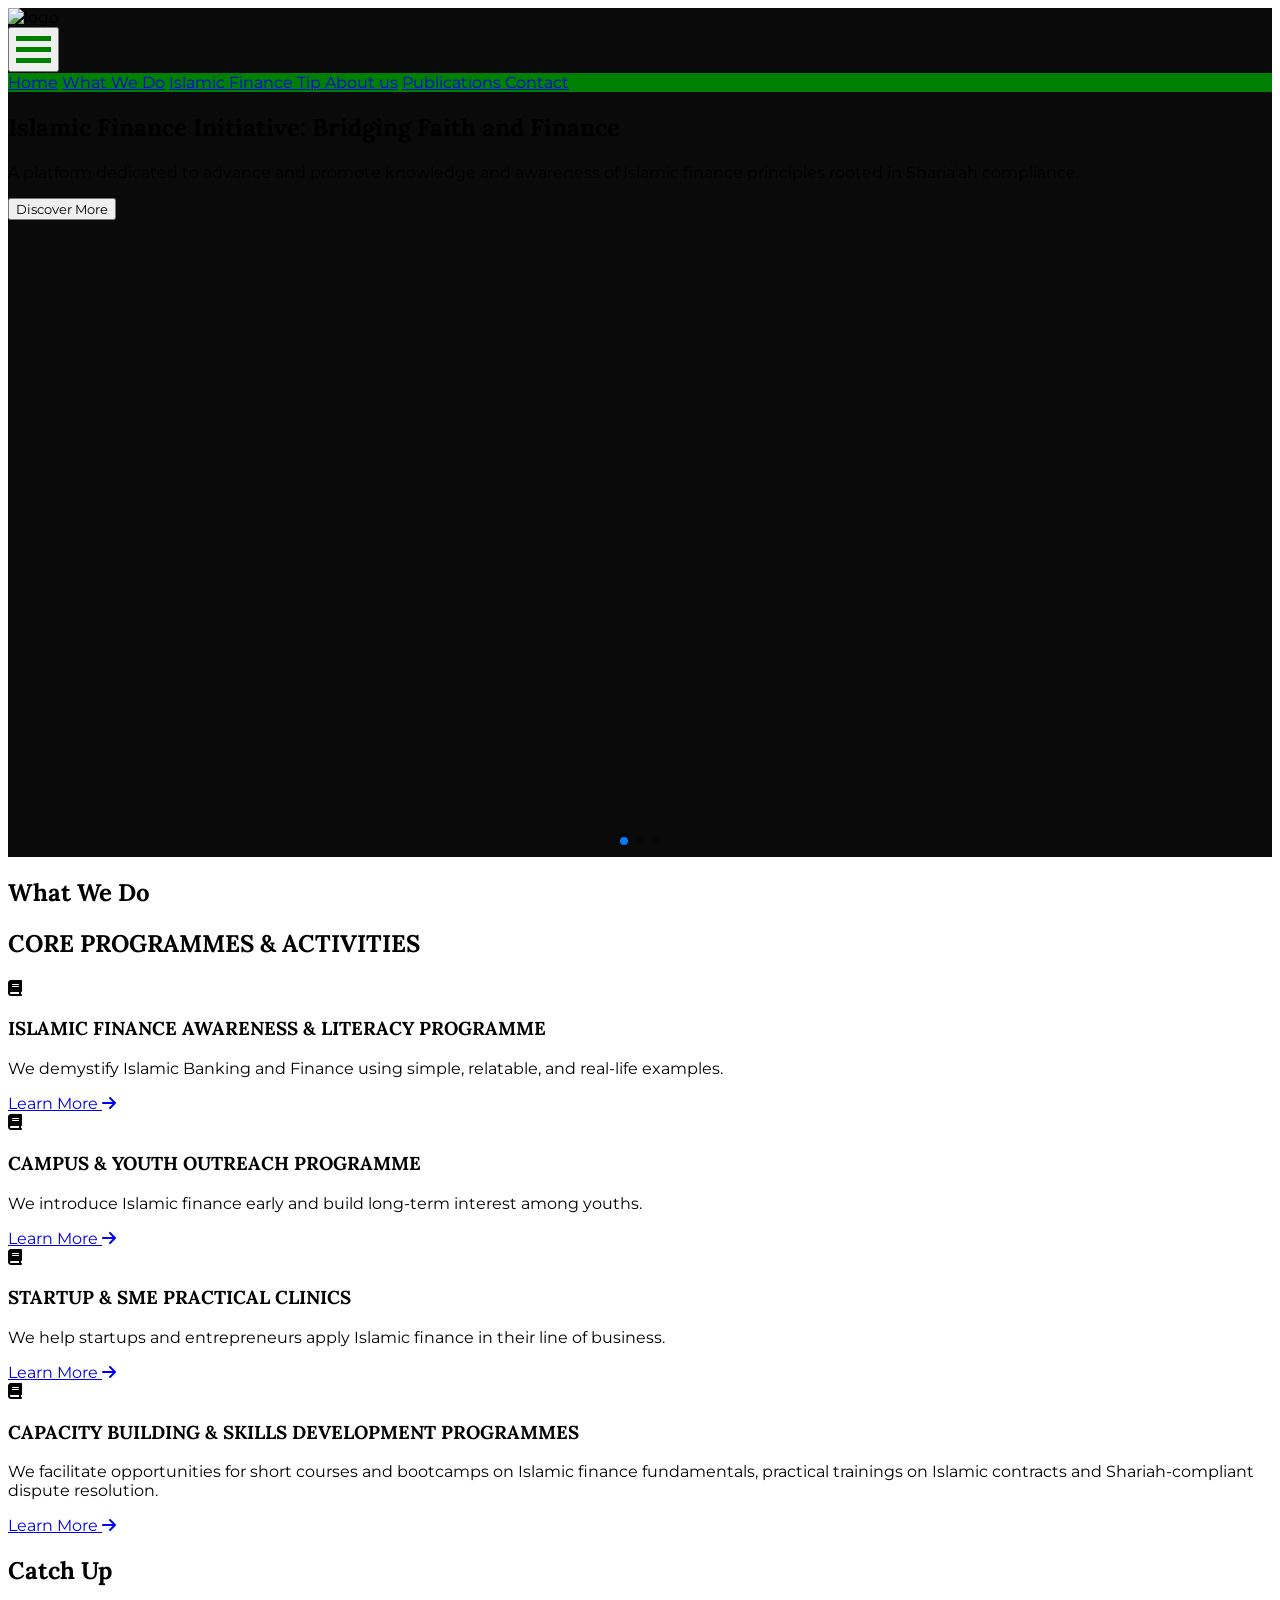
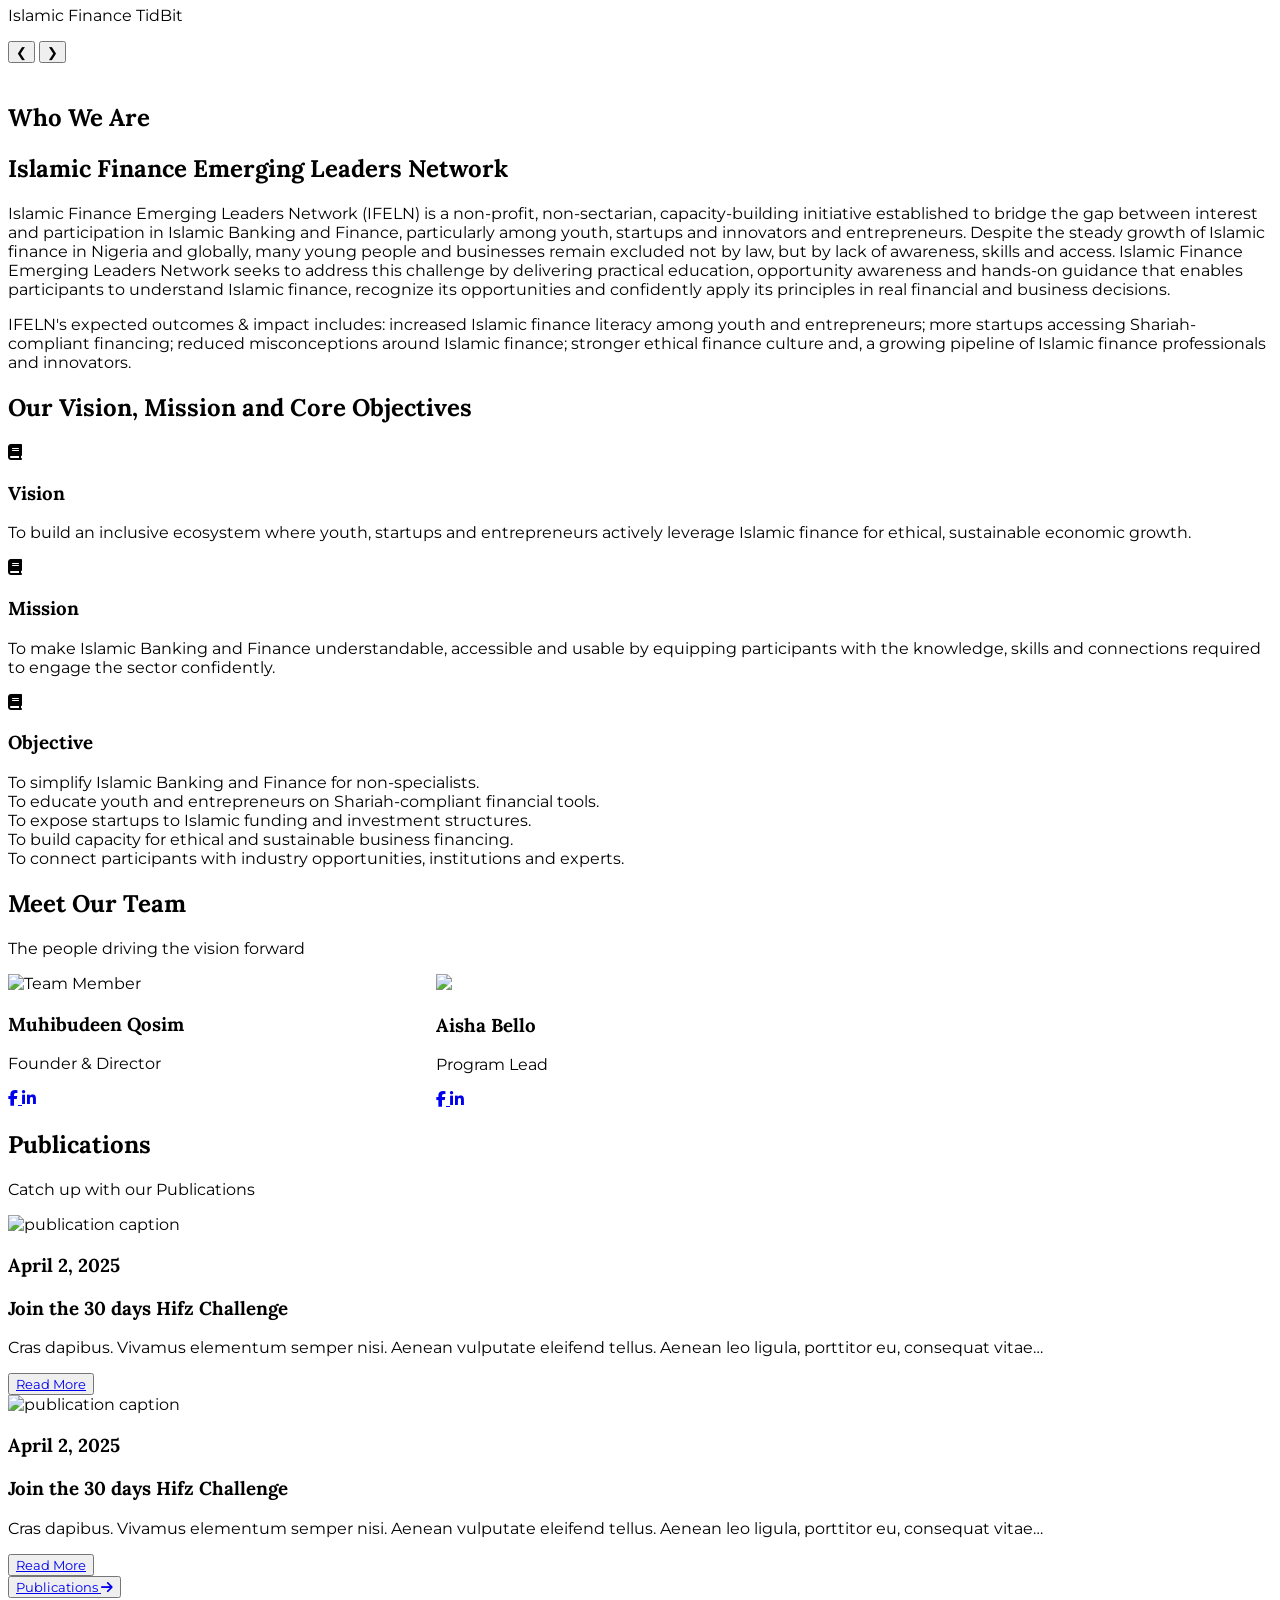
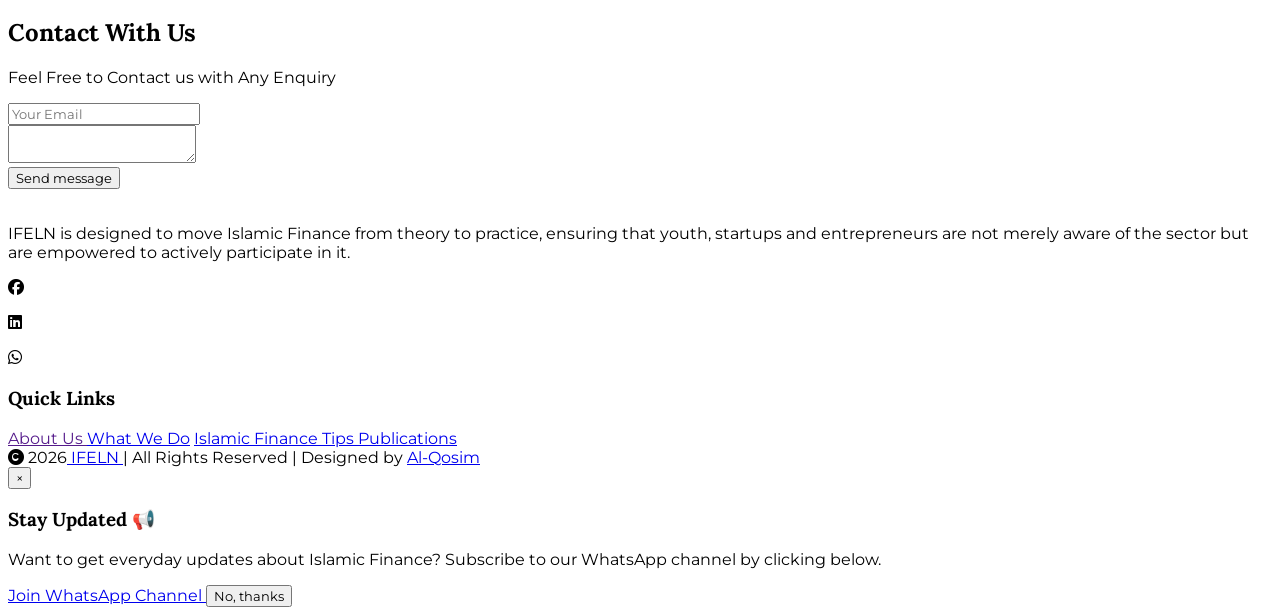
==== index.html @ ea78f273 "update index.html" ====
<!DOCTYPE html>
<html lang="en">

<head>
  <meta charset="UTF-8">
  <meta name="viewport" content="width=device-width, initial-scale=1.0">
  <meta http-equiv="X-UA-Compatible" content="IE=edge">
  <meta name="description" content="A platform dedicated to advance and promote knowledge and awareness of Islamic finance principles rooted in Sharia'ah compliance. ">
  <meta name="keywords" content="Al-Hudaa Academy; islmlamic eittquettes; Islamic guidance; qur-an, memorization, revision ">
  <meta name="author" content="Qosim Muhibudeen">
  <!-- tailwind-->
  <link href="https://cdnjs.cloudflare.com/ajax/libs/flowbite/1.7.0/flowbite.min.css" rel="stylesheet" />
  <link href="https://cdn.jsdelivr.net/npm/tailwindcss@2.1.2/dist/tailwind.min.css" rel="stylesheet">
  <!-- java script swiper-->
  <link rel="stylesheet" href="https://cdn.jsdelivr.net/npm/swiper@11/swiper-bundle.min.css" />
  <script src="https://cdn.jsdelivr.net/npm/swiper@11/swiper-bundle.min.js"> </script>
  <!-- fontawesome-->
  <link rel="stylesheet" href="https://cdnjs.cloudflare.com/ajax/libs/font-awesome/6.1.1/css/all.min.css" integrity="sha512-KfkfwYDsLkIlwQp6LFnl8zNdLGxu9YAA1QvwINks4PhcElQSvqcyVLLD9aMhXd13uQjoXtEKNosOWaZqXgel0g==" crossorigin="anonymous" referrerpolicy="no-referrer" />
  <link rel="stylesheet" href="https://cdnjs.cloudflare.com/ajax/libs/font-awesome/6.1.1/css/fontawesome.min.css" integrity="sha512-xX2rYBFJSj86W54Fyv1de80DWBq7zYLn2z0I9bIhQG+rxIF6XVJUpdGnsNHWRa6AvP89vtFupEPDP8eZAtu9qA==" crossorigin="anonymous" referrerpolicy="no-referrer" />
  <!-- otg -->
  <meta property="og:image" content="https://muhibqosim.github.io/IFELN/img/logo.png">
  <meta property="og:url" content="https://muhibqosim.github.io/al-hudaa-academy/index.html">
  <!--css link -->
  <link rel="stylesheet" href="css/main.css">
  
  <!--<script src="https://cdn.tailwindcss.com"></sscript-->
  <!--js links-->
  <link rel="stylesheet" href="https://cdnjs.cloudflare.com/ajax/libs/animate.css/4.1.1/animate.min.css" />
  <link href="https://unpkg.com/aos@2.3.1/dist/aos.css" rel="stylesheet">
  <script src="https://unpkg.com/aos@2.3.1/dist/aos.js"></script>
  <script src="https://unpkg.com/typed.js@2.0.16/dist/typed.umd.js"></script>
  
  
  <!--Web fonts-->
  <link href="https://fonts.googleapis.com/css2?family=Montserrat:ital,wght@0,100..900;1,100..900&display=swap" rel="stylesheet">
  <link href="https://fonts.googleapis.com/css2?family=Lora:ital,wght@0,400..700;1,400..700&family=Montserrat:ital,wght@0,100..900;1,100..900&display=swap" rel="stylesheet">
  
  <title>Islamic Finance Emerging Leader Network (IFELN) </title>
  <!--embedded css style starts here-->
  <style>
    /* Background image for homepage: mobile and desktop*/
    @media (max-width:699px) {
      .bg-img {
        background-image: url('https://i.ibb.co/jPvX2nrQ/evnt-img1.jpg');
        height: 65vh;
        background-position: center;
        background-size: cover;
        background-repeat: no-repeat;
        color: white;
        text-align: center;
      }
    }
    
    @media (min-width:700px) {
      .bg-img {
        background-image: url('https://i.ibb.co/jPvX2nrQ/evnt-img1.jpg');
        height: 70vh;
        center/cover no-repeat;
        color: white;
        text-align: center;
      }
    }
  </style>
</head>

<!-- body starts here-->

<body>
  <main class=" ">
    <header class="header ">
      <!-- image background and program  starts here-->
      <section class=" w-full t-header-bg-color header-bg ">
        
        <!-- Navigation menu -->
        <nav class="navbar mt-10 py-9 mx-5 px-2.5 md:px-9 md:py-16 absolute top-24 bottom-24 left-5 right-5 " style=" ">
          <div class="flex justify-between px-2 py-2.5 md:py-6 b-header-bg-colo bg-white my-auto">
            <div class="flex ">
              <div class=" ">
                <img class="max-h-16 max-w-24 md:h-28 " src="https://i.ibb.co/2YfTXvNt/Ethica-20260406-220446-0000-removebg-preview.png" alt="logo" style=" ">
              </div>
              <!--<h1 class="uppercase leading-5 font-bold my-auto " style="font-family: "> <span class="text-base text-black tracking-tighter md:text-6xl md:tracking-widest"> Al-Hudaa Academy </span> </h1> <!--<br> <span class="text-lg md:text-5xl tracking-wide md:tracking-wi"> Bayero University, Kano </span> -->
            </div>
            <!-- desktop menu bar-->
            
            <div class=" ml-5 md:py-14 md:pr-4 bg-white px-3 pt-2 pb-1">
              <button type="button" class="cursor-pointer text-gray-500 hover:text-white focus:outline-none focus:text-white md:text-6xl" aria-label="toggle menu" onclick="toggleMenu()">
                <div class="container " onclick="myFunction(this)">
                  <div class="bar1"></div>
                  <div class="bar2"></div>
                  <div class="bar3"></div>
                </div>
              </button>
            </div>
          </div>
          </div>
          <!-- mobile menu bar -->
          <div class="hidden text-white b-header-bg-color md:text-4xl md:px-5" id="mobile-menu">
            <a href="index.html" class="block py-2 md:py-5 px-4  font-semibold hover:text-white hover:bg-gray-900">Home</a>
            <a href="#services" class="block md:py-5  py-2 px-4  font-semibold hover:text-white hover:bg-gray-900"> What We Do</a>
            <a href="#tips" class="block md:py-5 py-2 px-4 font-semibold hover:text-white hover:bg-gray-900"> Islamic Finance Tip </a>
            <a href="#about" class="block md:py-5 py-2 px-4 font-semibold hover:text-white hover:bg-gray-900"> About us</a>
            <a href="news.html" class="block md:py-5 py-2 px-4 font-semibold hover:text-white hover:bg-gray-900">Publications </a>
            <a href="#message-us" class="block py-2 md:py-5 px-4 font-semibold hover:text-white hover:bg-gray-900">Contact</a>
          </div>
          </div>
        </nav>
        
        <div class="swiper mySwiper  ">
          <div class="swiper-wrapper header-bg  opacity-70">
            
            <!-- Slide 1 -->
            <div class="swiper-slide bg-cover bg-center flex items-center justify-center text-white pt-40 " style="background-image: url('https://i.ibb.co/1Gb6f0M1/people-reading-holy-quran-453790-2979.jpg'); height: 85vh; ">
              <div class=" text-center text-white  py-4">
                <div>
                  <h1 class="  font-extrabold text-xl md:text-4xl"> Islamic Finance Initiative: Bridging Faith and Finance</h1>
                  <p class="mt-4 md:mt-12 font-semibold text-base md:text-3xl"> A platform dedicated to advance and promote knowledge and awareness of Islamic finance principles rooted in Sharia'ah compliance. </p>
                </div>
              </div>
              
              <div class="flex justify-center mt-8 ">
                <button type=" " class="inline-block animate-float-in-from-bottom text-white mr-5 font-bold text-center btn  rounded-3xl uppercase md:text-5xl md:px-14 md:py-9 px-5 py-2 text-lg font-extrabold bg-green-600  shadow-lg tracking-wider rounded text-white text-sm hover:bg-green-900 "> Discover More </button>
              </div>
              
            </div>
            
            
            <!-- Slide 2 -->
            <div class="swiper-slide bg-cover bg-center flex items-center justify-center text-white pt-40" style="background-image: url('https://i.ibb.co/zWCzVR8q/3d-render-illustration-mosque-design-with-space-your-text-eid-mubarak-celebration-460848-11499.jpg'); height: 85vh">
              <div class="bg-black/50 p-8 rounded-xl text-center header-bg opacity-70 py-4">
                <div>
                  <h1 class="text-white  font-extrabold text-xl md:text-4xl"> "Whoever travels a path in search of knowledge, Allah will make easy for him a path to Paradise..."</h1>
                  <p class="text-white mt-4 md:mt-12 font-light text-base md:text-3xl"> — Ṣaḥīḥ Muslim 2699 (Grade: Authentic) </p>
                </div>
              </div>
              
              <div class="flex justify-center mt-8 ">
                <button type=" " class="inline-block animate-float-in-from-bottom text-white mr-5 font-bold text-center btn  rounded-3xl
            uppercase md:text-5xl md:px-14 md:py-9 px-5 py-2 text-lg font-extrabold bg-green-600  shadow-lg tracking-wider rounded text-white text-sm hover:bg-green-900 "> Learn More </button>
              </div>
              
            </div>
            
            <!-- Slide 3 -->
            <div class="swiper-slide bg-cover bg-center flex items-center justify-center text-white pt-40" style="background-image: url('https://i.ibb.co/TMLN0tMM/view-historical-building-against-sky-night-1048944-9727144.jpg'); height: 85vh; ">
              <div class="bg-black/50 p-8 rounded-xl text-center header-bg opacity-70 py-4 md:py-10">
                <h1 class="text-white font-extrabold text-xl md:text-4xl"> "The best among you (Muslims) are those who learn the Qur'an and teach it."</h1>
                <p class="mt-4 text-white md:mt-12 font-light text-base md:text-3xl"> — Ṣahīh al-Bukhāri 5027 </p>
              </div>
              
              <div class="flex justify-center mt-8 ">
                <button type=" " class="inline-block animate-float-in-from-bottom text-white mr-5 font-bold text-center btn  rounded-3xl uppercase md:text-5xl md:px-14 md:py-9 px-5 py-2 text-lg font-extrabold bg-green-600  shadow-lg tracking-wider rounded text-white text-sm hover:bg-green-900 "> Learn More </button>
              </div>
              
            </div>
            
            <!-- Optional Pagination -->
            <div class="swiper-pagination"></div>
          </div>
        </div>
        
      </section>
      
    </header>
    
    
    <!-- what we do-->
    <section class="px-2.5 py-14 bg-gray- md:flex md:justify-center text-center" id="services">
      <div class=" ">
        <h1 class="font-semibold text-gray-900 text-xs md:text-4xl md:mt-10 "> What We Do </h1>
        <h2 class="font-bold text-green-600 text-2xl md:text-3xl mt-3 md:mt-10 tracking-tight"> CORE PROGRAMMES & ACTIVITIES </h2>
        <!--<p class="text-sm md:text-4xl mt-3 md:mt-10 font-light"> Al-Hudaa Academy offers: </p>-->
      </div>
      <!-- grid for our services-->
      <div class="grid grid-cols-1 md:grid-cols-2 px-5 text-sm text-center mt-8">
        <!--Qur-aan Recitation Perfection-->
        <div class="bg-gray-100 py-5 px-8 group hover:text-white hover:bg-white border mb-5" data-aos="fade-up">
          <i class="inline-block text-green-500 fas fa-book mb-5 text-5xl"> </i>
          <h3 class="font-bold text-blue-900 mb-3 text-base md:text-5xl "> ISLAMIC FINANCE AWARENESS & LITERACY PROGRAMME </h3>
          <p class="mb-3 text-black"> We demystify Islamic Banking and Finance using simple, relatable, and real-life examples.</p>
          <a href="https://wa.me/2348029675288?text=As-salaamu alaykum warohmatullaahi wabarakaatuh!" class="text-green-500 hover:text-red-500 inline-block"> Learn More <i class="fas fa-arrow-right"></i> </a>
        </div>
        
        <!--Qur-aan Recitation Perfection-->
        <div class="bg-gray-100 py-5 px-8 group hover:text-white hover:bg-white border mb-5" data-aos="fade-up">
          <i class="inline-block text-green-500 fas fa-book mb-5 text-5xl"> </i>
          <h3 class="font-bold text-blue-900 mb-3 text-base md:text-5xl"> CAMPUS & YOUTH OUTREACH PROGRAMME </h3>
          <p class="mb-3 text-black"> We introduce Islamic finance early and build long-term interest among youths.</p>
          <a href="https://wa.me/2348029675288?text=As-salaamu alaykum warohmatullaahi wabarakaatuh!" class="text-green-500 hover:text-red-500 inline-block"> Learn More <i class="fas fa-arrow-right"></i> </a>
        </div>
        
        <!--Qur-aan Recitation Perfection-->
        <div class="bg-gray-100 py-5 px-8 group hover:text-white hover:bg-white border mb-5" data-aos="fade-up">
          <i class="inline-block text-green-500 fas fa-book mb-5 text-5xl"> </i>
          <h3 class="font-bold text-blue-900 mb-3 text-base md:text-5xl"> STARTUP & SME PRACTICAL CLINICS </h3>
          <p class="mb-3 text-black"> We help startups and entrepreneurs apply Islamic finance in their line of business.</p>
          <a href="https://wa.me/2348029675288?text=As-salaamu alaykum warohmatullaahi wabarakaatuh!" class="text-green-500 hover:text-red-500 inline-block"> Learn More <i class="fas fa-arrow-right"></i> </a>
          
        </div>
        
        <!--Qur-aan Recitation Perfection-->
        <div class="bg-gray-100 py-5 px-8 group hover:text-white hover:bg-white border mb-5" data-aos="fade-up">
          <i class="inline-block text-green-500 fas fa-book mb-5 text-5xl"> </i>
          <h3 class="font-bold text-blue-900 mb-3 text-base md:text-5xl"> CAPACITY BUILDING & SKILLS DEVELOPMENT PROGRAMMES </h3>
          <p class="mb-3 text-black"> We facilitate opportunities for short courses and bootcamps on Islamic finance fundamentals, practical trainings on Islamic contracts and Shariah-compliant dispute resolution.</p>
          <a href="https://wa.me/2348029675288?text=As-salaamu alaykum warohmatullaahi wabarakaatuh!" class="text-green-500 hover:text-red-500 inline-block"> Learn More <i class="fas fa-arrow-right"></i> </a>
        </div>
        
      </div>
    </section>
    
    
    
    <!-- Islamic finance tidbit -->
    <section class="px-4 py-14 mt-0 md:flex md:justify-center bg-green-100" id="tips">
      <div class="mb-5">
        <h1 class="text-gray-900 font-semibold text-xs md:text-4xl text-center tracking-widest"> Catch Up </h1>
        <p class="font-bold text-green-600 text-2xl md:text-4xl mt-1 md:mt- text-center tracking-tight"> Islamic Finance TidBit</p>
        
      </div>
      
      <!-- Image Slider Container -->
      <div class="relative overflow-hidden rounded-sm mt-10 h-54 md:h-[500px] max-w-5xl mx-auto">
        <div id="gallery-slider" class="flex transition-transform duration-700">
          <!-- Images will be inserted here dynamically -->
        </div>
        
        
        <!-- Navigation Buttons -->
        <div class="md:px-96">
          <button onclick="prevSlide()" class="absolute left-2 top-1/2 transform -translate-y-1/2 bg-black bg-opacity-50 text-white p-2 rounded-full md:mx-96 flex items-center justify-center cursor-pointer group focus:outline-none">❮</button>
          <button onclick="nextSlide()" class="absolute right-2 top-1/2 transform -translate-y-1/2 bg-black bg-opacity-50 text-white p-2 rounded-full md:mx-96 flex items-center justify-center cursor-pointer group focus:outline-none">❯</button>
        </div>
      </div>
      
    </section>
    
    <!-- About us-->
    <section class="px-4 pb-20 py-20 md:flex md:justify-center bg-white " id="about">
      <div class="px-16 md:px-2 flex justify-center">
        <img src="https://i.ibb.co/2YfTXvNt/Ethica-20260406-220446-0000-removebg-preview.png" class=" h-32" alt="" />
      </div>
      <div class=" text-justify ">
        <h1 class="text-gray-900 font-semibold text-xs md:text-4xl mt-8 md:mt-10 text-center"> Who We Are </h1>
        <h2 class="font-bold text-green-600 text-2xl md:text-4xl mt-1 md:mt-5 text-center"> Islamic Finance Emerging Leaders Network</h2>
        
        <p class="text-sm md:text-4xl mt-5 md:mt-10 leading-8 md:leading-9"> Islamic Finance Emerging Leaders Network (IFELN) is a non-profit, non-sectarian, capacity-building initiative established to bridge the gap between interest and participation in Islamic Banking and Finance, particularly among youth, startups and innovators and entrepreneurs. Despite the steady growth of Islamic finance in Nigeria and globally, many young people and businesses remain excluded not by law, but by lack of awareness, skills and access. Islamic Finance Emerging Leaders Network seeks to address this challenge by delivering practical education, opportunity awareness and hands-on guidance that enables participants to understand Islamic finance, recognize its opportunities and confidently apply its principles in real financial and business decisions.</p>
        <p class="text-sm md:text-4xl mt-5 md:mt-10 leading-8 md:leading-9 "> IFELN's expected outcomes & impact includes: increased Islamic finance literacy among youth and entrepreneurs; more startups accessing Shariah-compliant financing; reduced misconceptions around Islamic finance; stronger ethical finance culture and, a growing pipeline of Islamic finance professionals and innovators.</p>
        
        
        
      </div>
      
    </section>
    
    
    <!-- Our Vision, Mission and core objectives-->
    <section class="px-2.5 py-14  text-center bg-gray-100">
      <div class=" ">
        <!--<h1 class="font-semibold text-gray-900 text-xs md:text-4xl md:mt-10 "> Spreading the Teachings of Islam </h1>-->
        <h2 class="font-bold text-green-600 text-2xl md:text-6xl mt-3 md:mt-10 px-2.5"> Our Vision, Mission and Core Objectives</h2>
        
      </div>
      
      <div class="grid grid-cols-1 md:grid-cols-2 mt-5 px-4">
        <!-- knowledge-->
        <div class="border-b border-white mt-8 px-10 py-5 bg-white" data-aos="fade-up">
          <i class="inline-block text-yellow-500 fas fa-book mb-5 text-5xl"> </i>
          <h3 class="font-semibold text-yellow-500 mb-3 text-xl md:text-3xl"> Vision </h3>
          <p class="mb-3 text-sm text-gray-900 leading-8 md:leading-9 "> To build an inclusive ecosystem where youth, startups and entrepreneurs actively leverage Islamic finance for ethical, sustainable economic growth. </p>
        </div>
        
        <!-- knowledge-->
        <div class="border-b border-white mt-8 px-10 py-5 bg-white" data-aos="fade-up">
          <i class="inline-block text-yellow-500 fas fa-book mb-5 text-5xl"> </i>
          <h3 class="font-semibold text-yellow-500 mb-3 text-xl md:text-5xl"> Mission </h3>
          <p class="mb-3 text-sm text-gray-900 leading-8 md:leading-9"> To make Islamic Banking and Finance understandable, accessible and usable by equipping participants with the knowledge, skills and connections required to engage the sector confidently. </p>
        </div>
        
        <!-- knowledge-->
        <div class="border-b  mt-8 px-10 py-5 bg-white" data-aos="fade-up">
          <i class="inline-block text-yellow-500 fas fa-book mb-5 text-5xl"> </i>
          <h3 class="font-semibold text-yellow-500 mb-3 text-xl md:text-4xl"> Objective </h3>
          <p class="mb-3 text-sm text-gray-900 leading-7 md:leading-9"> To simplify Islamic Banking and Finance for non-specialists. <br />
            To educate youth and entrepreneurs on Shariah-compliant financial tools. <br />
            To expose startups to Islamic funding and investment structures. <br />
            To build capacity for ethical and sustainable business financing. <br />
            To connect participants with industry opportunities, institutions and experts. </p>
        </div>
        
        
        
      </div>
      
    </section>
    
    
    <section class="py-16 bg-gray-200">
      <div class="text-center mb-10">
        <h2 class="text-2xl md:text-4xl font-bold text-green-600">Meet Our Team</h2>
        <p class="text-gray-600 mt-3 text-sm">The people driving the vision forward</p>
      </div>
      
      <div class="swiper teamSwiper px-6">
        <div class="swiper-wrapper">
          
          <!-- Team Member -->
          <div class="swiper-slide">
            <div class="bg-white rounded-2xl shadow-lg overflow-hidden text-center mb-16">
              
              <!-- Image -->
              <div class="w-full h-78 overflow-hidden">
                <img src="https://i.ibb.co/tMqDtyXN/my-image-3.png" alt="Team Member" class="w-full h-full object-cover">
              </div>
              
              <!-- Info -->
              <div class="p-5">
                <h3 class="text-lg font-bold text-gray-800">Muhibudeen Qosim</h3>
                <p class="text-green-600 text-sm mb-4">Founder & Director</p>
                
                <!-- Social Icons -->
                <div class="flex justify-center gap-3">
                  <a href="#" class="w-10 h-10 flex items-center justify-center rounded-full bg-gray-200 hover:bg-green-600 text-gray-700 hover:text-white transition">
                    <i class="fab fa-facebook-f"></i>
                  </a>
                  <a href="#" class="w-10 h-10 flex items-center justify-center rounded-full bg-gray-200 hover:bg-green-600 text-gray-700 hover:text-white transition">
                    <i class="fab fa-linkedin-in"></i>
                  </a>
                </div>
              </div>
              
            </div>
          </div>
          
          <!-- Duplicate this block for more members -->
          
          <div class="swiper-slide">
            <div class="bg-white rounded-2xl shadow-lg overflow-hidden text-center">
              <div class="w-full h-78 overflow-hidden">
                <img src="https://i.ibb.co/tMqDtyXN/my-image-3.png" class="w-full h-full object-cover">
              </div>
              <div class="p-5">
                <h3 class="text-lg font-bold text-gray-800">Aisha Bello</h3>
                <p class="text-green-600 text-sm mb-4">Program Lead</p>
                <div class="flex justify-center gap-3">
                  <a href="#" class="w-10 h-10 flex items-center justify-center rounded-full bg-gray-200 hover:bg-green-600 hover:text-white">
                    <i class="fab fa-facebook-f"></i>
                  </a>
                  <a href="#" class="w-10 h-10 flex items-center justify-center rounded-full bg-gray-200 hover:bg-green-600 hover:text-white">
                    <i class="fab fa-linkedin-in"></i>
                  </a>
                </div>
              </div>
            </div>
          </div>
          
        </div>
        
        <!-- Pagination -->
        <div class="swiper-pagination mt-6"></div>
      </div>
    </section>
    
    
    <!-- publications -->
    <section class="px-2.5 py-14 ">
      <div class=" text-center mb-14">
        <h2 class="font-bold text-green-600 text-2xl md:text-6xl mt-3 md:mt-10 tracking-tight"> Publications </h2>
        <p class="text-sm md:text-4xl mt-3 md:mt-10 font-light"> Catch up with our Publications </p>
      </div>
      
      <div class="grid grid-cols-1 md:grid-cols-2 gap-4 text-black px-8">
        <!-- news 1  -->
        <article data-aos="fade-up" class="grid bg-gray-100 text-sm md:text-3xl pb-5 border mb-5">
          <div class=" overflow-hidden rounded-t">
            <img src="https://i.ibb.co/TYVjVdM/1674711726455563-0.jpg" alt="publication caption" class="w-full h-full object-cover object-center">
          </div>
          <!-- date-->
          <div class="px-2">
            <h3 class="mt-8 md:mt-18 text-gray-900 "> April 2, 2025</h3>
            <!-- topic-->
            <h3 class="font-bold text-base md:text-4xl mt-8 md:mt-18 uppercase"> Join the 30 days Hifz Challenge </h3>
            <!-- display-->
            <p class="mt-8 md:mt-18 text-gray-900"> Cras dapibus. Vivamus elementum semper nisi. Aenean vulputate eleifend tellus. Aenean leo ligula, porttitor eu, consequat vitae… </p>
            <!-- display-->
            <button type="submit" class="block bg-green-500 text-white mt-10 md:mt-18 py-3 md:py-6 px-5 md:px-10 rounded-lg hover:bg-red-500"> <a href="news1.html"> Read More</a> </button>
          </div>
        </article>
        
        <!-- news 2  -->
        <article data-aos="fade-up" class="grid bg-gray-100 text-sm md:text-3xl pb-5 border">
          <div class=" overflow-hidden rounded-t">
            <img src="https://i.ibb.co/TYVjVdM/1674711726455563-0.jpg" alt="publication caption" class="w-full h-full object-cover object-center">
          </div>
          <!-- date-->
          <div class="px-2">
            <h3 class="mt-8 md:mt-18 text-gray-900 "> April 2, 2025</h3>
            <!-- topic-->
            <h3 class="font-bold text-base md:text-4xl mt-8 md:mt-18 uppercase"> Join the 30 days Hifz Challenge </h3>
            <!-- display-->
            <p class="mt-8 md:mt-18 text-gray-900"> Cras dapibus. Vivamus elementum semper nisi. Aenean vulputate eleifend tellus. Aenean leo ligula, porttitor eu, consequat vitae… </p>
            <!-- display-->
            <button type="submit" class="block bg-green-500 text-white mt-10 md:mt-18 py-3 md:py-6 px-5 md:px-10 rounded-lg hover:bg-red-500"> <a href="news1.html"> Read More</a> </button>
          </div>
        </article>
      </div>
      
      
      <div class="flex justify-center mt-20 gap-8">
        <button type=" " class="inline-block animate-float-in-from-bottom text-white mr-5 font-bold text-center btn  md:text-5xl md:px-14 md:py-9 px-2.5 py-2 text-lg font bg-green-600   shadow-lg tracking-wider rounded text-white text-sm hover:bg-green-900 "> <a href="news.html"> Publications <i class="fas fa-arrow-right"> </i> </a></button>
        <!--<button type=" " class="inline-block animate-float-in-from-bottom text-white mr-5 font-bold text-center btn  md:text-5xl md:px-14 md:py-9 px-2.5 py-2 text-lg font bg-green-600   shadow-lg tracking-wider rounded text-white text-sm hover:bg-green-900 "> <a href="news.html"> News <i class="fas fa-arrow-right"> </i> </a></button> -->
      </div>
      
    </section>
    
    
    <!-- Drop message for us-->
    <section class="px-2.5 py-14 bg-gray-100  text-center" id="message-us">
      
      <h2 class="font-bold  text-sm md:text-2xl mt-3 md:mt-10 tracking-widest"> Contact With Us </h2>
      <p class="text-2xl md:text-4xl text-green-600 mt- md:mt-10 font-bold"> Feel Free to Contact us with Any Enquiry </p>
      
      <div class="text-black mt-8 md:mx-32 px-8 md:px-5">
        <form action="https://formspree.io/f/xreoeadz" method="POST">
          <div class="flex justify-center">
            <input class="shadow-lg rounded-lg border border-gray-300 py-2.5 px-4 text-sm md:text-xl w-full md:w-[80%]" type="email" name="email" placeholder="Your Email">
          </div>
          <div class="flex justify-center">
            <textarea class="bg-white p-3 border border-gray-300 mt-5 text-sm md:text-xl rounded-lg w-full md:w-[80%] h-40 text-left" placeholder="Your message here" name="message">   </textarea>
          </div>
          <div class="flex justify-center">
            <button class="mt-7 py-3 text-lg md:text-2xl font-bold uppercase shadow-lg rounded-full bg-white w-full md:w-[60%]"> Send message </button>
          </div>
        </form>
      </div>
      
    </section>
    
  </main>
  
  <!-- Footer-->
  <footer class="text-center text-white  bg-gray-900 ">
    <section class="md:flex justfity-center gap-10 ">
      <div class="mx-2.5 text-black bg-white py-9 px-12 md:px-8 md:w-3/6" data-aos="fade-down">
        <div class="md:flex gap-7 ">
          <img class="mb-5 h-36 md:h-24 py-2" src="https://i.ibb.co/2YfTXvNt/Ethica-20260406-220446-0000-removebg-preview.png" alt="" />
          <p class=" text-justify text-sm "> IFELN is designed to move Islamic Finance from theory to practice, ensuring that youth, startups and entrepreneurs are not merely aware of the sector but are empowered to actively participate in it. </p>
        </div>
        <div class="text-left mt-2.5 font-semibold text-black flex gap-5 text-lg md:text-base">
          <p class=" mt-3 md-mt8 hover:text-blue-900"> <i class="fab fa-facebook"> </i> <a class="" href="https://www.facebook.com/profile.php?id=100081093176321"></a> </p>
          <p class=" mt-3 md-mt8 hover:text-blue-500 "> <i class="fab fa-linkedin"> </i> <a class="" href="https://www.linkedin.com/company/islamic-finance-emerging-leaders-initiative/"></a> </p>
          <p class=" mt-3 md-mt8 hover:text-green-700"> <i class="fab fa-whatsapp"> </i> <a class="" href="https://whatsapp.com/channel/0029Vb7RlejEAKWCz8WWGA3r"></a> </p>
          <!--<p class="text-sm md:text-base mt-3 md-mt8 "> <i class="fas fa-location"> </i> </p>-->
        </div>
      </div>
      
      <!--Quick Links--->
      <div class="mt-12 md:mt-18 text-sm md:text-3xl">
        <h3 class="font-bold text-lg md:text-4xl mb-3"> Quick Links</h3>
        <a href="" class="block mb-3"> About Us </a>
        <a href=" " class="block mb-3"> What We Do</a>
        <a href=" " class="block mb-3"> Islamic Finance Tips </a>
        <a href=" " class="block text-center"> Publications </a>
      </div>
      
    </section>
    
    <!--- copyright-->
    
    <div class="text-xs md:text-2xl mt-5 md:mt-10 bg-black py-5 mb-0 pb-1"> <i class="fas fa-copyright text-sm "></i> <span id="copyright-year"> </span><a href="index.html" class="text-yellow-400"> IFELN </a> | All Rights Reserved | Designed by <a href="https://muhibqosim.com.ng " class="text-yellow-400"> Al-Qosim</a></div>
  </footer>
  
  <!-- WhatsApp Slide Popup -->
  <div id="whatsappPopup" class="fixed bottom-6 right-6 bg-white shadow-2xl rounded-2xl p-5 w-[90%] md:w-[350px] transform translate-y-20 opacity-0 transition-all duration-500 z-50">
    
    <!-- Close Button -->
    <button onclick="closePopup()" class="absolute top-2 right-3 text-gray-400 hover:text-red-500 text-lg">
      &times;
    </button>
    
    <!-- Content -->
    <h3 class="text-lg font-bold text-green-600 mb-2">
      Stay Updated 📢
    </h3>
    
    <p class="text-gray-700 text-sm mb-4 leading-relaxed">
      Want to get everyday updates about Islamic Finance?
      Subscribe to our WhatsApp channel by clicking below.
    </p>
    
    <!-- Button -->
    <a href="https://whatsapp.com/channel/0029Vb7RlejEAKWCz8WWGA3r" target="_blank" class="block text-center bg-green-600 text-white py-2 rounded-full font-semibold hover:bg-green-800 transition"> Join WhatsApp Channel </a>
    
    <!-- Cancel -->
    <button onclick="closePopup()" class="mt-3 text-xs text-gray-500 hover:text-red-500">
      No, thanks
    </button>
  </div>
  
  <!-- Project -->
  <script src="js/main.js"></script>
  <script>
    document.addEventListener('DOMContentLoaded', function() {
      var currentYear = new Date().getFullYear();
      document.getElementById('copyright-year').textContent = currentYear;
    });
  </script>
  
  
  <script src="https://cdnjs.cloudflare.com/ajax/libs/flowbite/1.7.0/flowbite.min.js"></script>
  
  
  <script>
    AOS.init({
      duration: 1000,
      once: true
    });
  </script>
  
  <script>
    const swiper = new Swiper('.mySwiper', {
      loop: true,
      on: {
        slideChange: function() {
          AOS.refresh();
        }
      }
    });
  </script>
  
  
  <script>
    var teamSwiper = new Swiper(".teamSwiper", {
      slidesPerView: 1,
      spaceBetween: 20,
      loop: true,
      
      autoplay: {
        delay: 3000,
        disableOnInteraction: false,
      },
      
      pagination: {
        el: ".swiper-pagination",
        clickable: true,
      },
      
      breakpoints: {
        640: {
          slidesPerView: 1,
        },
        768: {
          slidesPerView: 2,
        },
        1024: {
          slidesPerView: 3,
        }
      }
    });
  </script>
  
<script>
  document.addEventListener("DOMContentLoaded", function() {
    
    let popupShown = false;
    let popupClosed = false;
    const popup = document.getElementById("whatsappPopup");
    
    // 🔹 Show on page load (after slight delay)
    setTimeout(() => {
      if (!popupClosed) {
        showPopup();
      }
    }, 2000);
    
    // 🔹 Also trigger on scroll (fallback)
    window.addEventListener("scroll", function() {
      if (window.scrollY > 300 && !popupShown && !popupClosed) {
        showPopup();
      }
    });
    
    function showPopup() {
      popup.classList.remove("translate-y-20", "opacity-0");
      popup.classList.add("translate-y-0", "opacity-100");
      popupShown = true;
    }
    
    // 🔹 Close function (global)
    window.closePopup = function() {
      popup.classList.remove("translate-y-0", "opacity-100");
      popup.classList.add("translate-y-20", "opacity-0");
      popupClosed = true;
    };
    
  });
</script>
  
</body>

</html>
---- css/main.css ----
.t-header-bg-color {
  background-color: #095d40;
}

.b-header-bg-color {
  background-color: #008000;
}

.btn-color {
  background-color: #68902b;
}

.btn-hover {
  background-color: #2a4c09;
}

.bg-color {
  background-color: #f5f5f5;
}

.section-color {
  background-color: #e5e5e5;
}

.cards-color {
  background-color: #ffffff;
}

footer {
  background-color: ;
}

/*Sticky header*/
.navbar {
  background-color: ;
  padding: 0px 0px 0px 0px;
  position: ;
  top: 0;
  z-index: 100;
  /* Set a higher z-index to keep the navbar above other elements */
}

.content {
  padding-top: 50px;
  /* Add a buffer space equal to the height of the navbar */
}


/* navigation bar*/
.bar1,
.bar2,
.bar3 {
  width: 35px;
  height: 5px;
  background-color: #008000;
  margin: 6px 0;
  transition: 0.4s;
}

.change .bar1 {
  transform: translate(0, 11px) rotate(-45deg);
}

/* Fade out the second bar */
.change .bar2 {
  opacity: 0;
}

/* Rotate last bar */
.change .bar3 {
  transform: translate(0, -11px) rotate(45deg);
}



/* yes */
* {
  font-family: 'Montserrat', sans serif;
}

h1,
h2,
h3,
h4,
title {
  font-family: 'Lora', serif;
}

.header-bg {
  background-color: #0a0a0a;
}

/* ANIMASTA*/
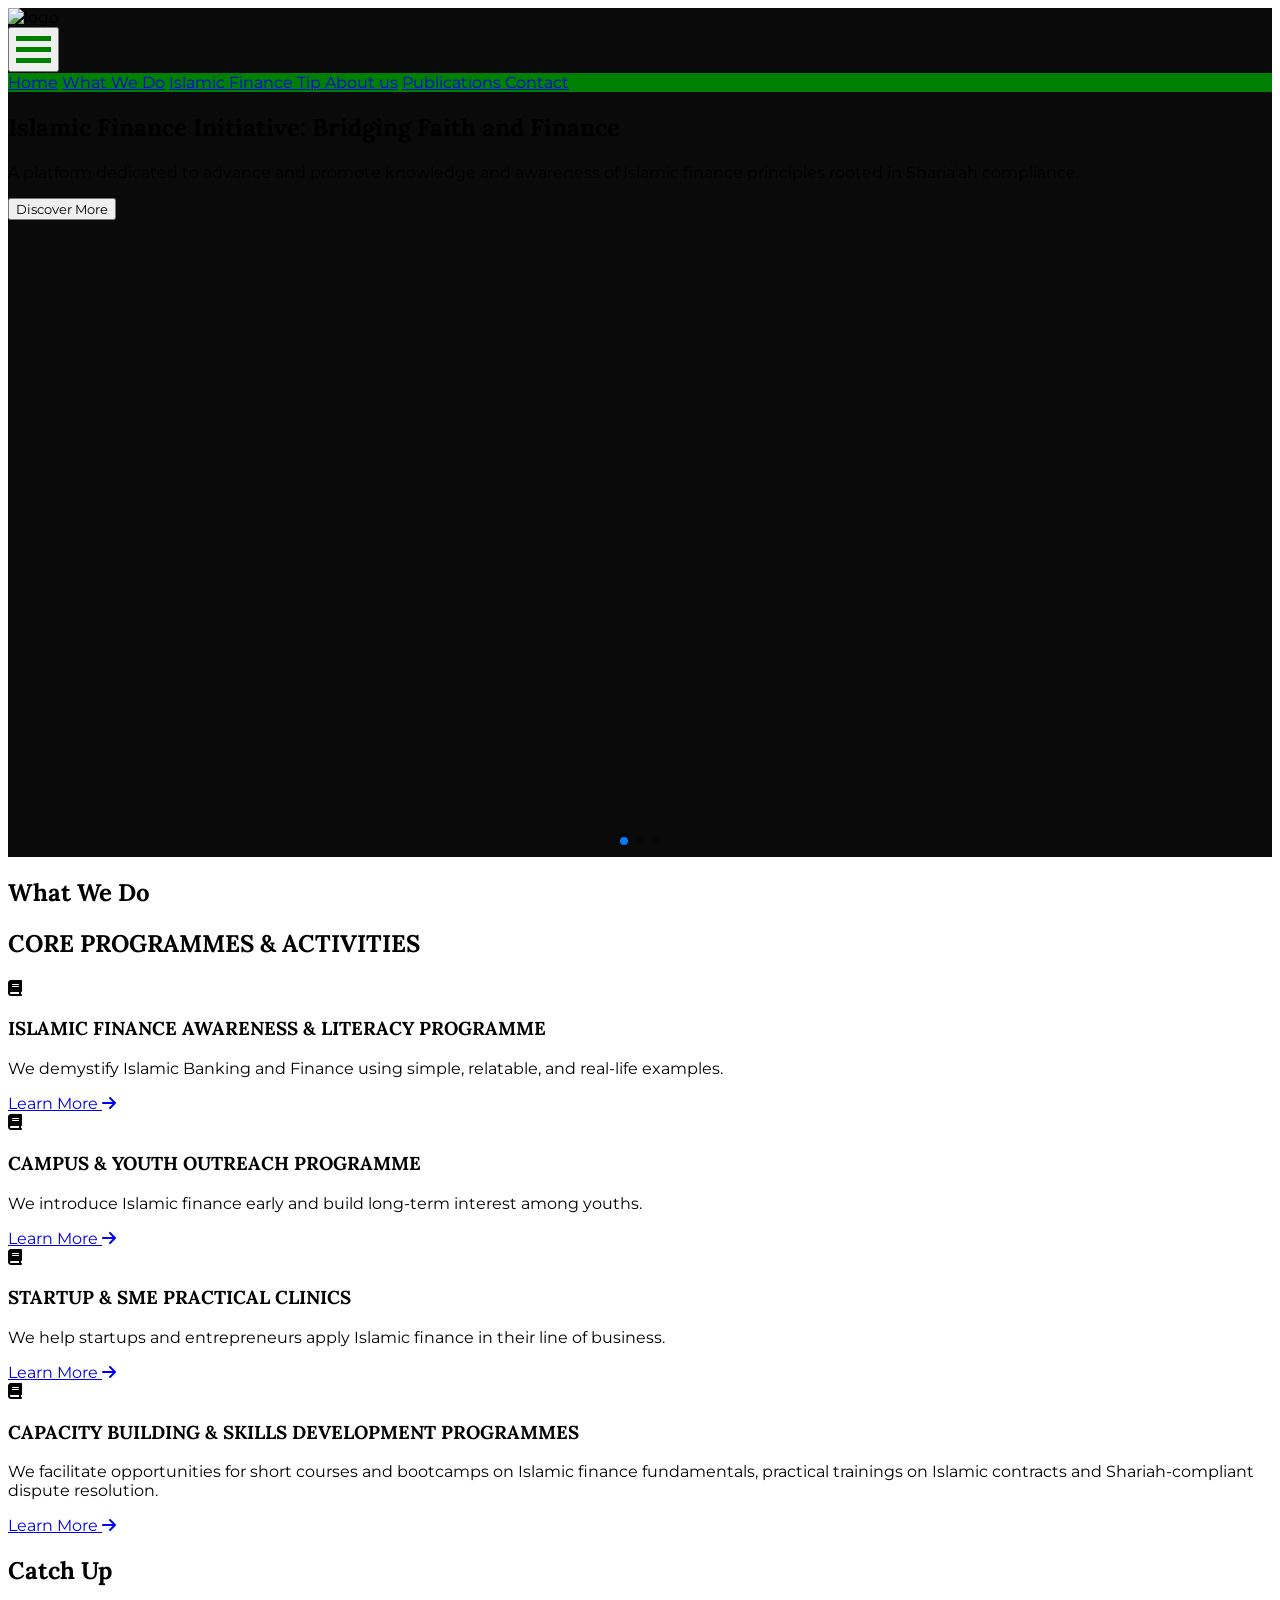
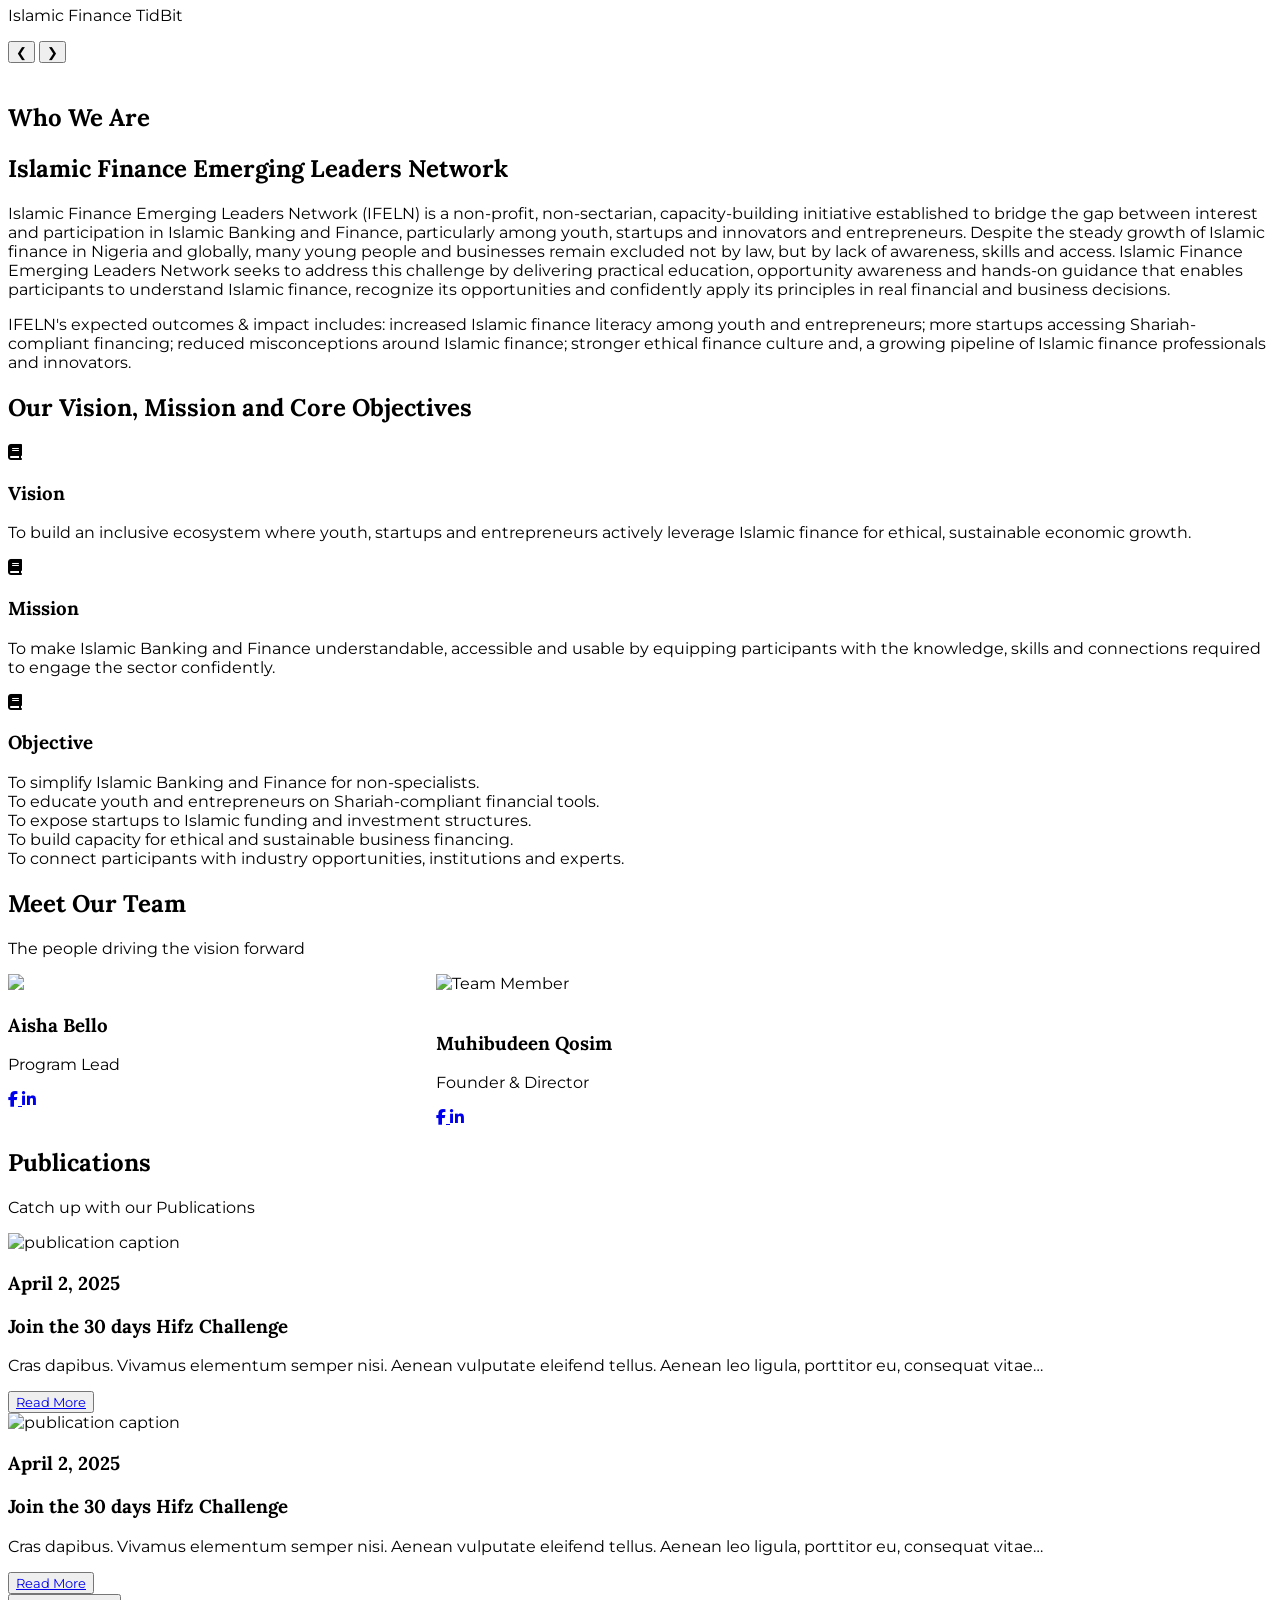
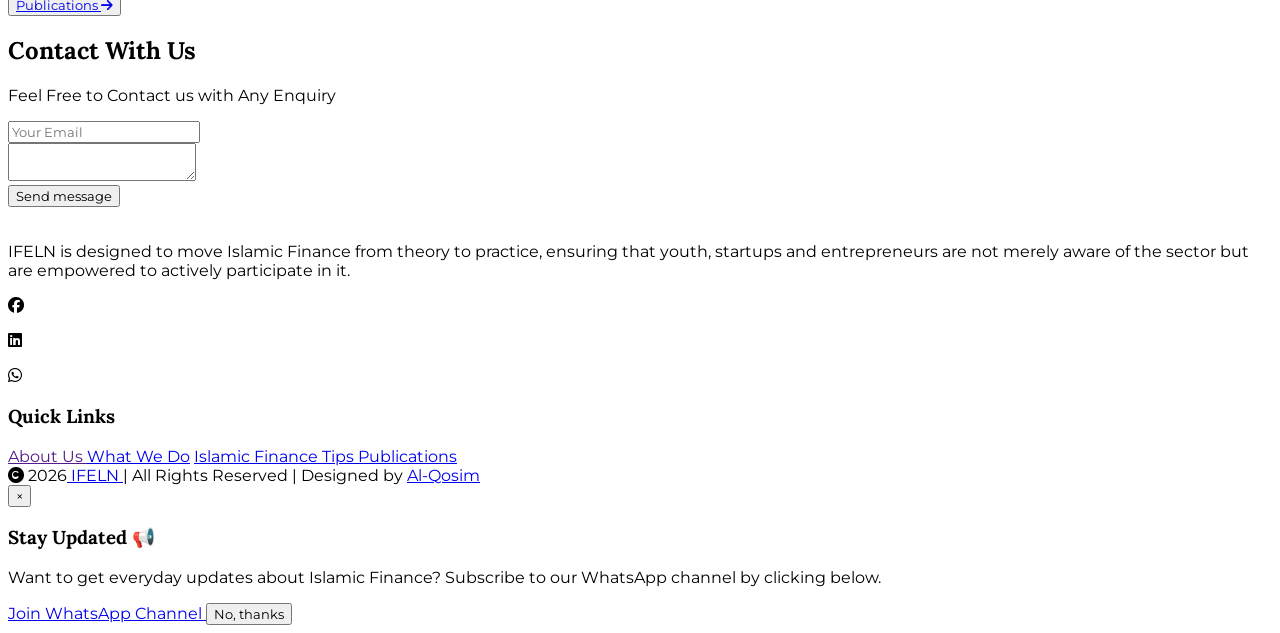
==== commit 931f0a05: "update index.html" ====
--- a/index.html
+++ b/index.html
@@ -311,7 +311,7 @@
               <div class="w-full h-78 overflow-hidden">
                 <img src="https://i.ibb.co/tMqDtyXN/my-image-3.png" alt="Team Member" class="w-full h-full object-cover">
               </div>
-              
+              <img src="" alt="" />
               <!-- Info -->
               <div class="p-5">
                 <h3 class="text-lg font-bold text-gray-800">Muhibudeen Qosim</h3>
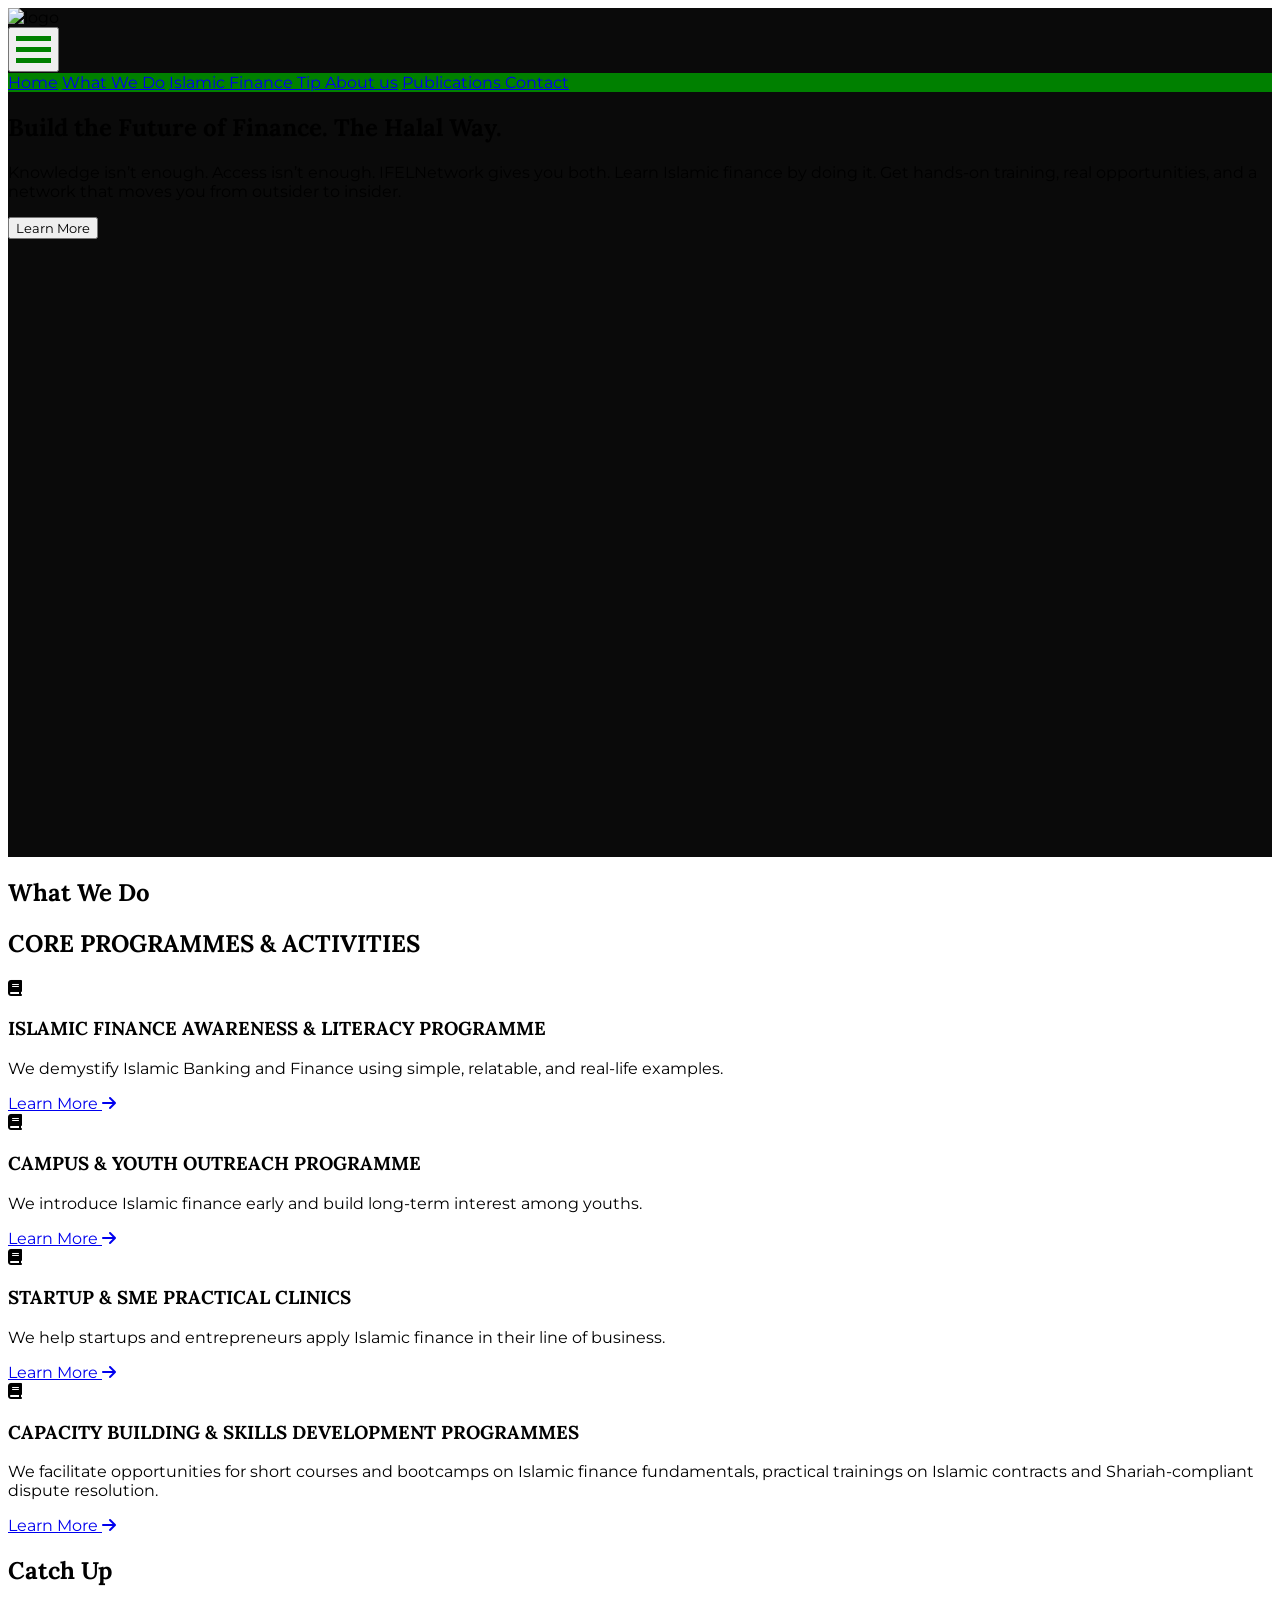
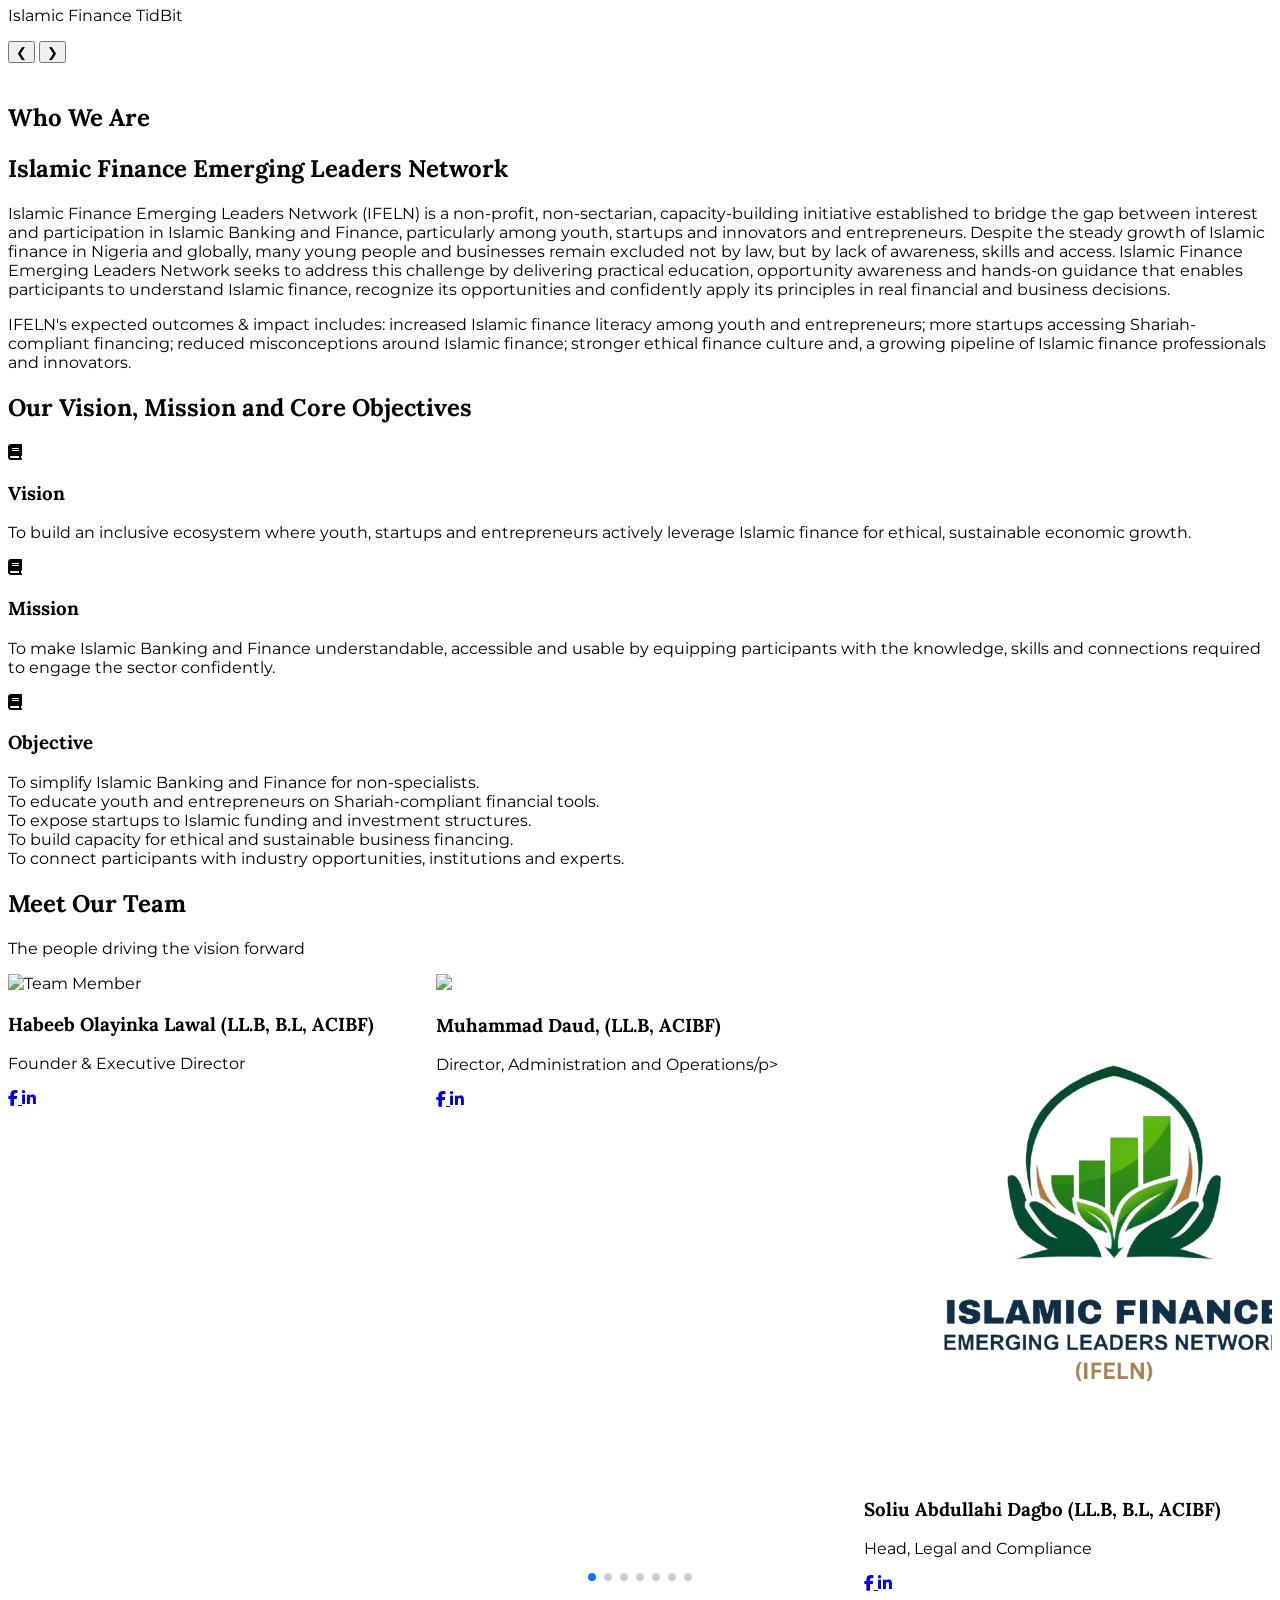
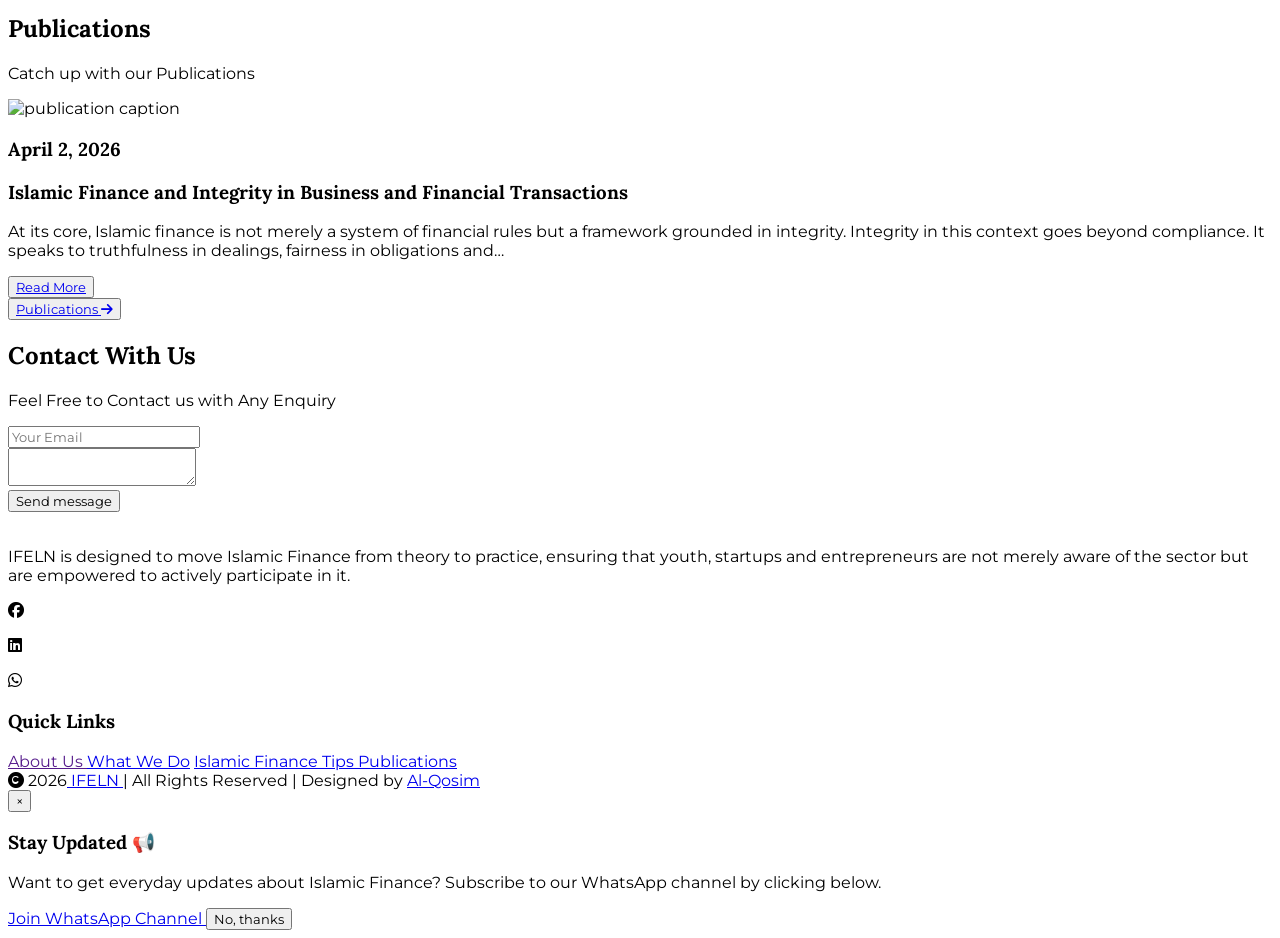
==== commit 9ef844e0: "update" ====
--- a/index.html
+++ b/index.html
@@ -107,18 +107,18 @@
         
         <div class="swiper mySwiper  ">
           <div class="swiper-wrapper header-bg  opacity-70">
-            
+          
             <!-- Slide 1 -->
-            <div class="swiper-slide bg-cover bg-center flex items-center justify-center text-white pt-40 " style="background-image: url('https://i.ibb.co/1Gb6f0M1/people-reading-holy-quran-453790-2979.jpg'); height: 85vh; ">
-              <div class=" text-center text-white  py-4">
+            <div class="swiper-slide bg-cover bg-center flex items-center justify-center text-white pt-40" style="background-image: url('https://i.ibb.co/1Gb6f0M1/people-reading-holy-quran-453790-2979.jpg'); height: 85vh">
+              <div class="bg-black/50 p-8 rounded-xl text-center header-bg opacity-70 py-4">
                 <div>
-                  <h1 class="  font-extrabold text-xl md:text-4xl"> Islamic Finance Initiative: Bridging Faith and Finance</h1>
-                  <p class="mt-4 md:mt-12 font-semibold text-base md:text-3xl"> A platform dedicated to advance and promote knowledge and awareness of Islamic finance principles rooted in Sharia'ah compliance. </p>
+                  <h1 class="text-white  font-extrabold text-xl md:text-4xl"> Build the Future of Finance. The Halal Way.</h1>
+                  <p class="text-white mt-4 md:mt-12 font-light text-base md:text-3xl"> Knowledge isn’t enough. Access isn’t enough. IFELNetwork gives you both. Learn Islamic finance by doing it. Get hands-on training, real opportunities, and a network that moves you from outsider to insider.</p>
                 </div>
               </div>
               
               <div class="flex justify-center mt-8 ">
-                <button type=" " class="inline-block animate-float-in-from-bottom text-white mr-5 font-bold text-center btn  rounded-3xl uppercase md:text-5xl md:px-14 md:py-9 px-5 py-2 text-lg font-extrabold bg-green-600  shadow-lg tracking-wider rounded text-white text-sm hover:bg-green-900 "> Discover More </button>
+                <button type=" " class="inline-block animate-float-in-from-bottom text-white mr-5 font-bold text-center btn  rounded-3xl uppercase md:text-5xl md:px-14 md:py-9 px-5 py-2 text-lg font-extrabold bg-green-600  shadow-lg tracking-wider rounded text-white text-sm hover:bg-green-900 "> Learn More </button>
               </div>
               
             </div>
@@ -128,8 +128,8 @@
             <div class="swiper-slide bg-cover bg-center flex items-center justify-center text-white pt-40" style="background-image: url('https://i.ibb.co/zWCzVR8q/3d-render-illustration-mosque-design-with-space-your-text-eid-mubarak-celebration-460848-11499.jpg'); height: 85vh">
               <div class="bg-black/50 p-8 rounded-xl text-center header-bg opacity-70 py-4">
                 <div>
-                  <h1 class="text-white  font-extrabold text-xl md:text-4xl"> "Whoever travels a path in search of knowledge, Allah will make easy for him a path to Paradise..."</h1>
-                  <p class="text-white mt-4 md:mt-12 font-light text-base md:text-3xl"> — Ṣaḥīḥ Muslim 2699 (Grade: Authentic) </p>
+                  <h1 class="text-white  font-extrabold text-xl md:text-4xl"> From Interest to Impact in Islamic Finance </h1>
+                  <p class="text-white mt-4 md:mt-12 font-light text-base md:text-3xl">You’re curious about Islamic finance. IFELNetwork make you capable. We equips youth, startups, and innovators with the practical skills, networks, and guidance to launch careers and ventures in the Islamic finance. </p>
                 </div>
               </div>
               
@@ -143,8 +143,8 @@
             <!-- Slide 3 -->
             <div class="swiper-slide bg-cover bg-center flex items-center justify-center text-white pt-40" style="background-image: url('https://i.ibb.co/TMLN0tMM/view-historical-building-against-sky-night-1048944-9727144.jpg'); height: 85vh; ">
               <div class="bg-black/50 p-8 rounded-xl text-center header-bg opacity-70 py-4 md:py-10">
-                <h1 class="text-white font-extrabold text-xl md:text-4xl"> "The best among you (Muslims) are those who learn the Qur'an and teach it."</h1>
-                <p class="mt-4 text-white md:mt-12 font-light text-base md:text-3xl"> — Ṣahīh al-Bukhāri 5027 </p>
+                <h1 class="text-white font-extrabold text-xl md:text-4xl"> Islamic Finance Initiative: Bridging Faith and Finance</h1>
+                <p class="mt-4 text-white md:mt-12 font-light text-base md:text-3xl"> A platform dedicated to advance and promote knowledge and awareness of Islamic finance principles rooted in Sharia'ah compliance.</p>
               </div>
               
               <div class="flex justify-center mt-8 ">
@@ -308,21 +308,21 @@
             <div class="bg-white rounded-2xl shadow-lg overflow-hidden text-center mb-16">
               
               <!-- Image -->
-              <div class="w-full h-78 overflow-hidden">
-                <img src="https://i.ibb.co/tMqDtyXN/my-image-3.png" alt="Team Member" class="w-full h-full object-cover">
-              </div>
-              <img src="" alt="" />
+              <div class="w-full h- overflow-hidden">
+                <img src="https://i.ibb.co/x8MgpSVx/IMG-20260430-WA0005.jpg" alt="Team Member" class="w-full h-78 object-cover">
+              </div>
+              
               <!-- Info -->
               <div class="p-5">
-                <h3 class="text-lg font-bold text-gray-800">Muhibudeen Qosim</h3>
-                <p class="text-green-600 text-sm mb-4">Founder & Director</p>
+                <h3 class="text-lg font-bold text-gray-800">Habeeb Olayinka Lawal (LL.B, B.L, ACIBF) </h3>
+                <p class="text-green-600 text-sm mb-4">Founder & Executive Director</p>
                 
                 <!-- Social Icons -->
                 <div class="flex justify-center gap-3">
-                  <a href="#" class="w-10 h-10 flex items-center justify-center rounded-full bg-gray-200 hover:bg-green-600 text-gray-700 hover:text-white transition">
+                  <a href="https://www.facebook.com/habeebolawal1" class="w-10 h-10 flex items-center justify-center rounded-full bg-gray-200 hover:bg-green-600 text-gray-700 hover:text-white transition">
                     <i class="fab fa-facebook-f"></i>
                   </a>
-                  <a href="#" class="w-10 h-10 flex items-center justify-center rounded-full bg-gray-200 hover:bg-green-600 text-gray-700 hover:text-white transition">
+                  <a href="https://www.linkedin.com/in/habeebolawal" class="w-10 h-10 flex items-center justify-center rounded-full bg-gray-200 hover:bg-green-600 text-gray-700 hover:text-white transition">
                     <i class="fab fa-linkedin-in"></i>
                   </a>
                 </div>
@@ -331,16 +331,36 @@
             </div>
           </div>
           
-          <!-- Duplicate this block for more members -->
-          
+          <!-- Director Administration -->
           <div class="swiper-slide">
             <div class="bg-white rounded-2xl shadow-lg overflow-hidden text-center">
               <div class="w-full h-78 overflow-hidden">
-                <img src="https://i.ibb.co/tMqDtyXN/my-image-3.png" class="w-full h-full object-cover">
+                <img src="https://i.ibb.co/4n2YhMHt/IMG-20260430-WA0014.jpg" class="w-full h-full object-cover">
               </div>
               <div class="p-5">
-                <h3 class="text-lg font-bold text-gray-800">Aisha Bello</h3>
-                <p class="text-green-600 text-sm mb-4">Program Lead</p>
+                <h3 class="text-lg font-bold text-gray-800">Muhammad Daud, (LL.B, ACIBF)</h3>
+                <p class="text-green-600 text-sm mb-4">Director, Administration and Operations/p>
+                <div class="flex justify-center gap-3">
+                  <a href="https://www.facebook.com/daudmustafamuhammad" class="w-10 h-10 flex items-center justify-center rounded-full bg-gray-200 hover:bg-green-600 hover:text-white">
+                    <i class="fab fa-facebook-f"></i>
+                  </a>
+                  <a href="#" class="w-10 h-10 flex items-center justify-center rounded-full bg-gray-200 hover:bg-green-600 hover:text-white">
+                    <i class="fab fa-linkedin-in"></i>
+                  </a>
+                </div>
+              </div>
+            </div>
+          </div>
+          
+          <!-- Head,Legal compliance -->
+          <div class="swiper-slide">
+            <div class="bg-white rounded-2xl shadow-lg overflow-hidden text-center">
+              <div class="w-full h-78 overflow-hidden">
+                <img src="img/logo.png" class="w-full h-full object-cover">
+              </div>
+              <div class="p-5">
+                <h3 class="text-lg font-bold text-gray-800">Soliu Abdullahi Dagbo (LL.B, B.L, ACIBF)</h3>
+                <p class="text-green-600 text-sm mb-4">Head, Legal and Compliance</p>
                 <div class="flex justify-center gap-3">
                   <a href="#" class="w-10 h-10 flex items-center justify-center rounded-full bg-gray-200 hover:bg-green-600 hover:text-white">
                     <i class="fab fa-facebook-f"></i>
@@ -353,10 +373,96 @@
             </div>
           </div>
           
+          <!-- Partnerships -->
+          <div class="swiper-slide">
+            <div class="bg-white rounded-2xl shadow-lg overflow-hidden text-center">
+              <div class="w-full h-78 overflow-hidden">
+                <img src="https://i.ibb.co/21R6fMC6/IMG-20260429-WA0019.jpg" class="w-full h-full object-cover">
+              </div>
+              <div class="p-5">
+                <h3 class="text-lg font-bold text-gray-800">Nimah Abdulkareem (LL.B, B.L, ACIBF)</h3>
+                <p class="text-green-600 text-sm mb-4">Director, Partnerships and External Relations</p>
+                <div class="flex justify-center gap-3">
+                  <a href="#" class="w-10 h-10 flex items-center justify-center rounded-full bg-gray-200 hover:bg-green-600 hover:text-white">
+                    <i class="fab fa-facebook-f"></i>
+                  </a>
+                  <a href="https://www.linkedin.com/in/nimah-abdulkareem-948072179" class="w-10 h-10 flex items-center justify-center rounded-full bg-gray-200 hover:bg-green-600 hover:text-white">
+                    <i class="fab fa-linkedin-in"></i>
+                  </a>
+                </div>
+              </div>
+            </div>
+          </div>
+          
+          
+          <!-- Director Programmes -->
+          <div class="swiper-slide">
+            <div class="bg-white rounded-2xl shadow-lg overflow-hidden text-center">
+              <div class="w-full h-78 overflow-hidden">
+                <img src="img/logo.png" class="w-full h-full object-cover">
+              </div>
+              <div class="p-5">
+                <h3 class="text-lg font-bold text-gray-800"> Kamaludeen Soliu (LL.B, ACIBF)</h3>
+                <p class="text-green-600 text-sm mb-4">Director, Programmes and Training</p>
+                <div class="flex justify-center gap-3">
+                  <a href="#" class="w-10 h-10 flex items-center justify-center rounded-full bg-gray-200 hover:bg-green-600 hover:text-white">
+                    <i class="fab fa-facebook-f"></i>
+                  </a>
+                  <a href="#" class="w-10 h-10 flex items-center justify-center rounded-full bg-gray-200 hover:bg-green-600 hover:text-white">
+                    <i class="fab fa-linkedin-in"></i>
+                  </a>
+                </div>
+              </div>
+            </div>
+          </div>
+          
+          <!-- Director, research -->
+          <div class="swiper-slide">
+            <div class="bg-white rounded-2xl shadow-lg overflow-hidden text-center">
+              <div class="w-full h-80 overflow-hidden">
+                <img src="https://i.ibb.co/tMqDtyXN/my-image-3.png" class="w-full h-full object-cover">
+              </div>
+              <div class="p-5">
+                <h3 class="text-lg font-bold text-gray-800">Muhibudeen, Qosim Atanda (LL.B, ACIBF)</h3>
+                <p class="text-green-600 text-sm mb-4">Director, Research and Publications</p>
+                <div class="flex justify-center gap-3">
+                  <a href="https://m.facebook.com/muhammadulqoosim.muhiibuddeen" class="w-10 h-10 flex items-center justify-center rounded-full bg-gray-200 hover:bg-green-600 hover:text-white">
+                    <i class="fab fa-facebook-f"></i>
+                  </a>
+                  <a href="https://www.linkedin.com/in/qosim-muhibudeen-5896a91a8" class="w-10 h-10 flex items-center justify-center rounded-full bg-gray-200 hover:bg-green-600 hover:text-white">
+                    <i class="fab fa-linkedin-in"></i>
+                  </a>
+                </div>
+              </div>
+            </div>
+          </div>
+          
+          
+          <!-- Head, media -->
+          <div class="swiper-slide">
+            <div class="bg-white rounded-2xl shadow-lg overflow-hidden text-center">
+              <div class="w-full h-84 overflow-hidden">
+                <img src="https://i.ibb.co/nsGnhPWr/IMG-20260501-WA0012.jpg" class="w-full h-full object-cover">
+              </div>
+              <div class="p-5">
+                <h3 class="text-lg font-bold text-gray-800">Abdullahi Abdulrauf </h3>
+                <p class="text-green-600 text-sm mb-4">Media and Communications</p>
+                <div class="flex justify-center gap-3">
+                  <a href="#" class="w-10 h-10 flex items-center justify-center rounded-full bg-gray-200 hover:bg-green-600 hover:text-white">
+                    <i class="fab fa-facebook-f"></i>
+                  </a>
+                  <a href="https://www.linkedin.com/in/aaabdulrauf?utm_source=share_via&utm_content=profile&utm_medium=member_android" class="w-10 h-10 flex items-center justify-center rounded-full bg-gray-200 hover:bg-green-600 hover:text-white">
+                    <i class="fab fa-linkedin-in"></i>
+                  </a>
+                </div>
+              </div>
+            </div>
+          </div>
+          
         </div>
         
         <!-- Pagination -->
-        <div class="swiper-pagination mt-6"></div>
+        <div class="swiper-pagination mt-1"></div>
       </div>
     </section>
     
@@ -372,42 +478,28 @@
         <!-- news 1  -->
         <article data-aos="fade-up" class="grid bg-gray-100 text-sm md:text-3xl pb-5 border mb-5">
           <div class=" overflow-hidden rounded-t">
-            <img src="https://i.ibb.co/TYVjVdM/1674711726455563-0.jpg" alt="publication caption" class="w-full h-full object-cover object-center">
+            <img src="https://i.ibb.co/DfcfvtYZ/IMG-20260501-WA0024.jpg" alt="publication caption" class="w-full h-full object-cover object-center">
           </div>
           <!-- date-->
           <div class="px-2">
-            <h3 class="mt-8 md:mt-18 text-gray-900 "> April 2, 2025</h3>
+            <h3 class="mt-8 md:mt-18 text-gray-900 "> April 2, 2026</h3>
             <!-- topic-->
-            <h3 class="font-bold text-base md:text-4xl mt-8 md:mt-18 uppercase"> Join the 30 days Hifz Challenge </h3>
+            <h3 class="font-bold text-base md:text-4xl mt-8 md:mt-18 uppercase"> Islamic Finance and Integrity in Business and Financial Transactions </h3>
             <!-- display-->
-            <p class="mt-8 md:mt-18 text-gray-900"> Cras dapibus. Vivamus elementum semper nisi. Aenean vulputate eleifend tellus. Aenean leo ligula, porttitor eu, consequat vitae… </p>
+            <p class="mt-8 md:mt-18 text-gray-900"> At its core, Islamic finance is not merely a system of financial rules but a framework grounded in integrity. Integrity in this context goes beyond compliance. It speaks to truthfulness in dealings, fairness in obligations and… </p>
             <!-- display-->
-            <button type="submit" class="block bg-green-500 text-white mt-10 md:mt-18 py-3 md:py-6 px-5 md:px-10 rounded-lg hover:bg-red-500"> <a href="news1.html"> Read More</a> </button>
+            <button type="submit" class="block bg-green-500 text-white mt-10 md:mt-18 py-3 md:py-6 px-5 md:px-10 rounded-lg hover:bg-red-500"> <a href="pub1.html"> Read More</a> </button>
           </div>
         </article>
         
-        <!-- news 2  -->
-        <article data-aos="fade-up" class="grid bg-gray-100 text-sm md:text-3xl pb-5 border">
-          <div class=" overflow-hidden rounded-t">
-            <img src="https://i.ibb.co/TYVjVdM/1674711726455563-0.jpg" alt="publication caption" class="w-full h-full object-cover object-center">
-          </div>
-          <!-- date-->
-          <div class="px-2">
-            <h3 class="mt-8 md:mt-18 text-gray-900 "> April 2, 2025</h3>
-            <!-- topic-->
-            <h3 class="font-bold text-base md:text-4xl mt-8 md:mt-18 uppercase"> Join the 30 days Hifz Challenge </h3>
-            <!-- display-->
-            <p class="mt-8 md:mt-18 text-gray-900"> Cras dapibus. Vivamus elementum semper nisi. Aenean vulputate eleifend tellus. Aenean leo ligula, porttitor eu, consequat vitae… </p>
-            <!-- display-->
-            <button type="submit" class="block bg-green-500 text-white mt-10 md:mt-18 py-3 md:py-6 px-5 md:px-10 rounded-lg hover:bg-red-500"> <a href="news1.html"> Read More</a> </button>
-          </div>
-        </article>
+        
+        
       </div>
       
       
       <div class="flex justify-center mt-20 gap-8">
-        <button type=" " class="inline-block animate-float-in-from-bottom text-white mr-5 font-bold text-center btn  md:text-5xl md:px-14 md:py-9 px-2.5 py-2 text-lg font bg-green-600   shadow-lg tracking-wider rounded text-white text-sm hover:bg-green-900 "> <a href="news.html"> Publications <i class="fas fa-arrow-right"> </i> </a></button>
-        <!--<button type=" " class="inline-block animate-float-in-from-bottom text-white mr-5 font-bold text-center btn  md:text-5xl md:px-14 md:py-9 px-2.5 py-2 text-lg font bg-green-600   shadow-lg tracking-wider rounded text-white text-sm hover:bg-green-900 "> <a href="news.html"> News <i class="fas fa-arrow-right"> </i> </a></button> -->
+        <button type=" " class="inline-block animate-float-in-from-bottom text-white mr-5 font-bold text-center btn  md:text-5xl md:px-14 md:py-9 px-2.5 py-2 text-lg font bg-green-600   shadow-lg tracking-wider rounded text-white text-sm hover:bg-green-900 "> <a href="pub.html"> Publications <i class="fas fa-arrow-right"> </i> </a></button>
+        <!--<button type=" " class="inline-block animate-float-in-from-bottom text-white mr-5 font-bold text-center btn  md:text-5xl md:px-14 md:py-9 px-2.5 py-2 text-lg font bg-green-600   shadow-lg tracking-wider rounded text-white text-sm hover:bg-green-900 "> <a href="pub.html"> News <i class="fas fa-arrow-right"> </i> </a></button> -->
       </div>
       
     </section>
@@ -558,42 +650,42 @@
     });
   </script>
   
-<script>
-  document.addEventListener("DOMContentLoaded", function() {
-    
-    let popupShown = false;
-    let popupClosed = false;
-    const popup = document.getElementById("whatsappPopup");
-    
-    // 🔹 Show on page load (after slight delay)
-    setTimeout(() => {
-      if (!popupClosed) {
-        showPopup();
+  <script>
+    document.addEventListener("DOMContentLoaded", function() {
+      
+      let popupShown = false;
+      let popupClosed = false;
+      const popup = document.getElementById("whatsappPopup");
+      
+      // 🔹 Show on page load (after slight delay)
+      setTimeout(() => {
+        if (!popupClosed) {
+          showPopup();
+        }
+      }, 2000);
+      
+      // 🔹 Also trigger on scroll (fallback)
+      window.addEventListener("scroll", function() {
+        if (window.scrollY > 300 && !popupShown && !popupClosed) {
+          showPopup();
+        }
+      });
+      
+      function showPopup() {
+        popup.classList.remove("translate-y-20", "opacity-0");
+        popup.classList.add("translate-y-0", "opacity-100");
+        popupShown = true;
       }
-    }, 2000);
-    
-    // 🔹 Also trigger on scroll (fallback)
-    window.addEventListener("scroll", function() {
-      if (window.scrollY > 300 && !popupShown && !popupClosed) {
-        showPopup();
-      }
+      
+      // 🔹 Close function (global)
+      window.closePopup = function() {
+        popup.classList.remove("translate-y-0", "opacity-100");
+        popup.classList.add("translate-y-20", "opacity-0");
+        popupClosed = true;
+      };
+      
     });
-    
-    function showPopup() {
-      popup.classList.remove("translate-y-20", "opacity-0");
-      popup.classList.add("translate-y-0", "opacity-100");
-      popupShown = true;
-    }
-    
-    // 🔹 Close function (global)
-    window.closePopup = function() {
-      popup.classList.remove("translate-y-0", "opacity-100");
-      popup.classList.add("translate-y-20", "opacity-0");
-      popupClosed = true;
-    };
-    
-  });
-</script>
+  </script>
   
 </body>
 
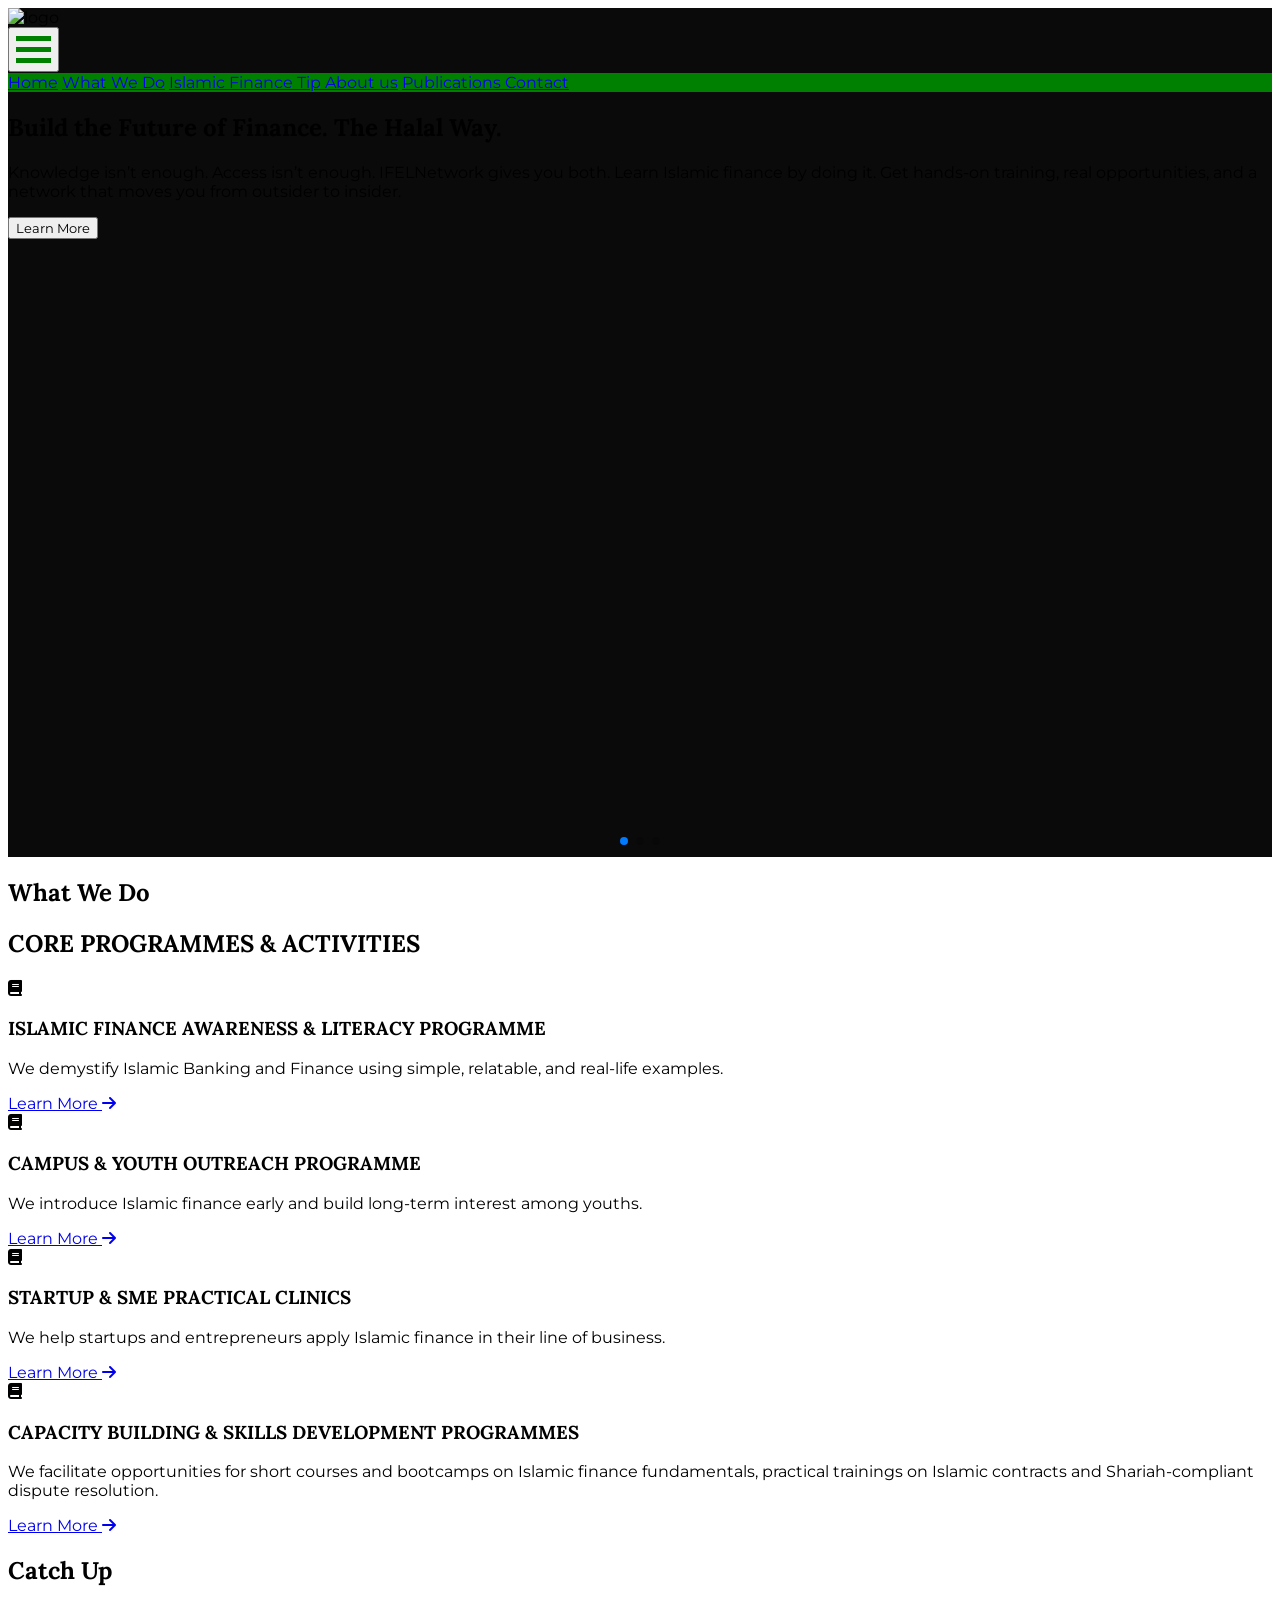
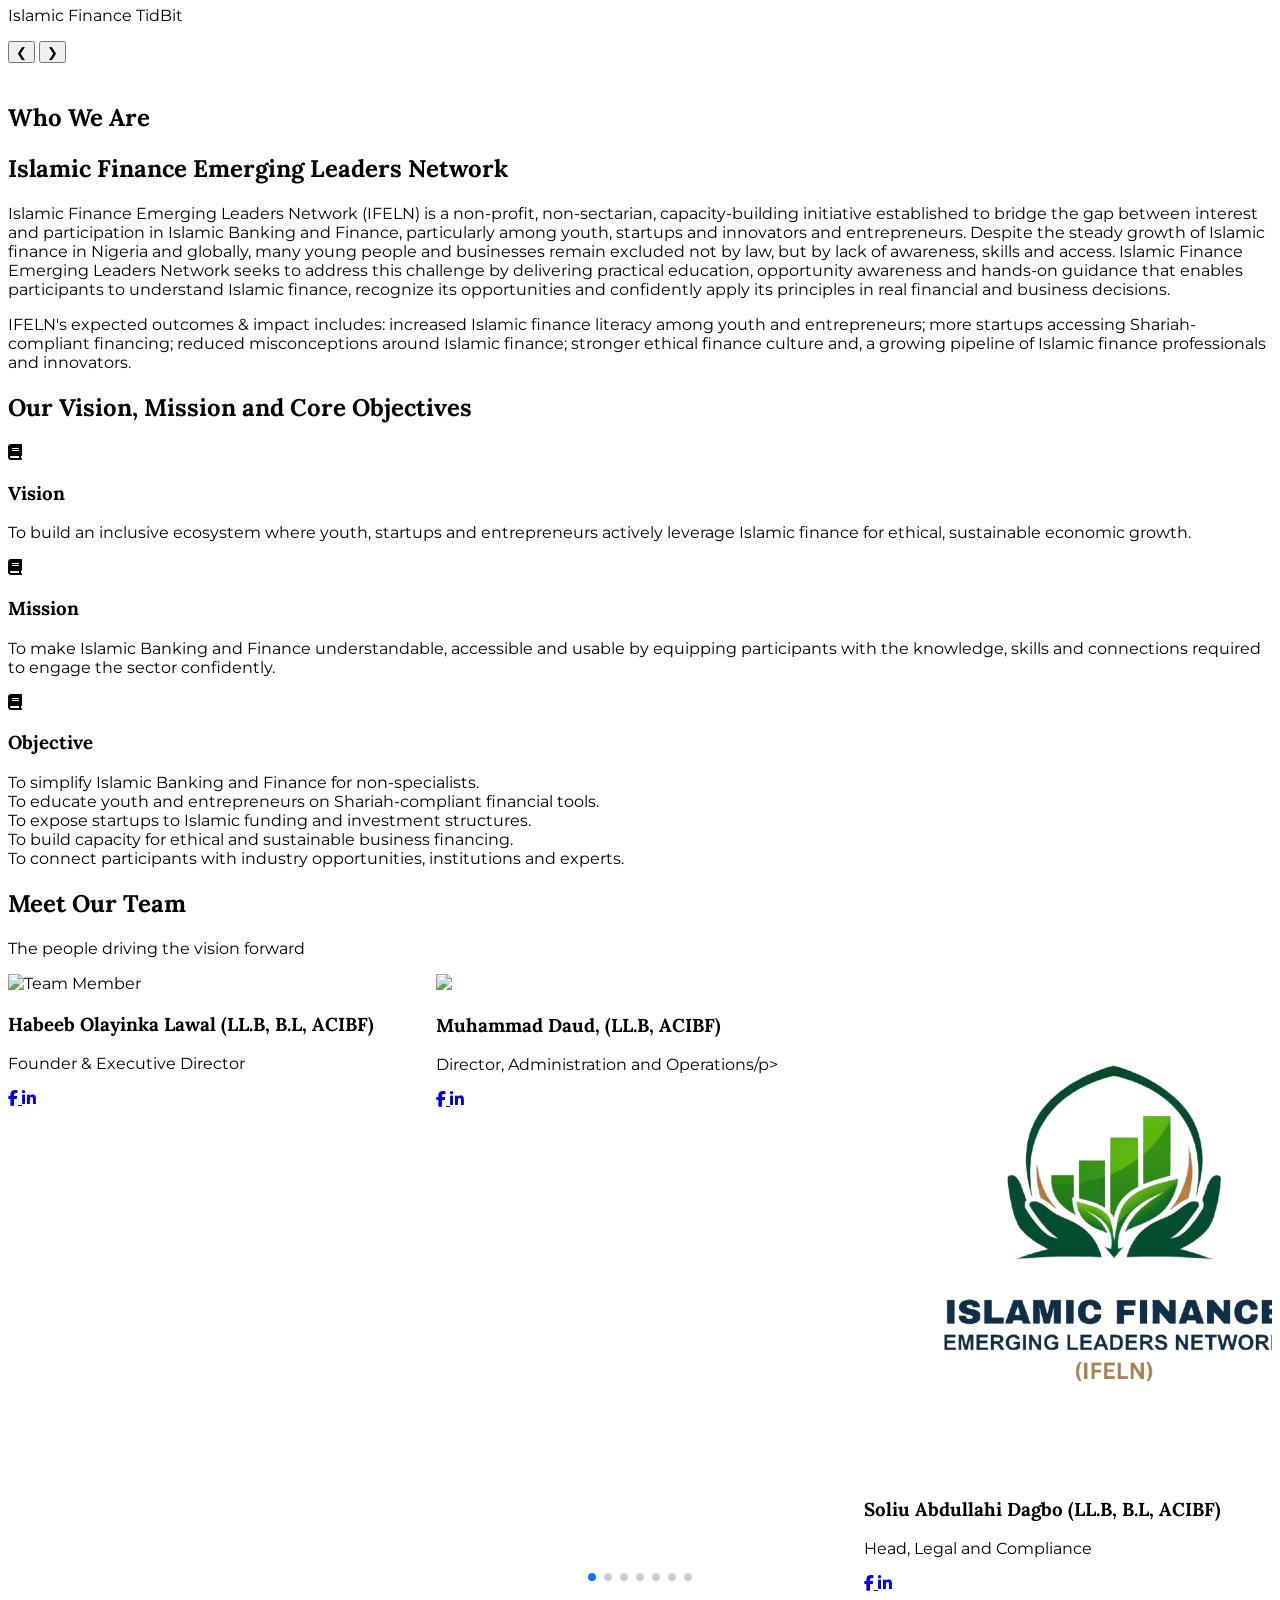
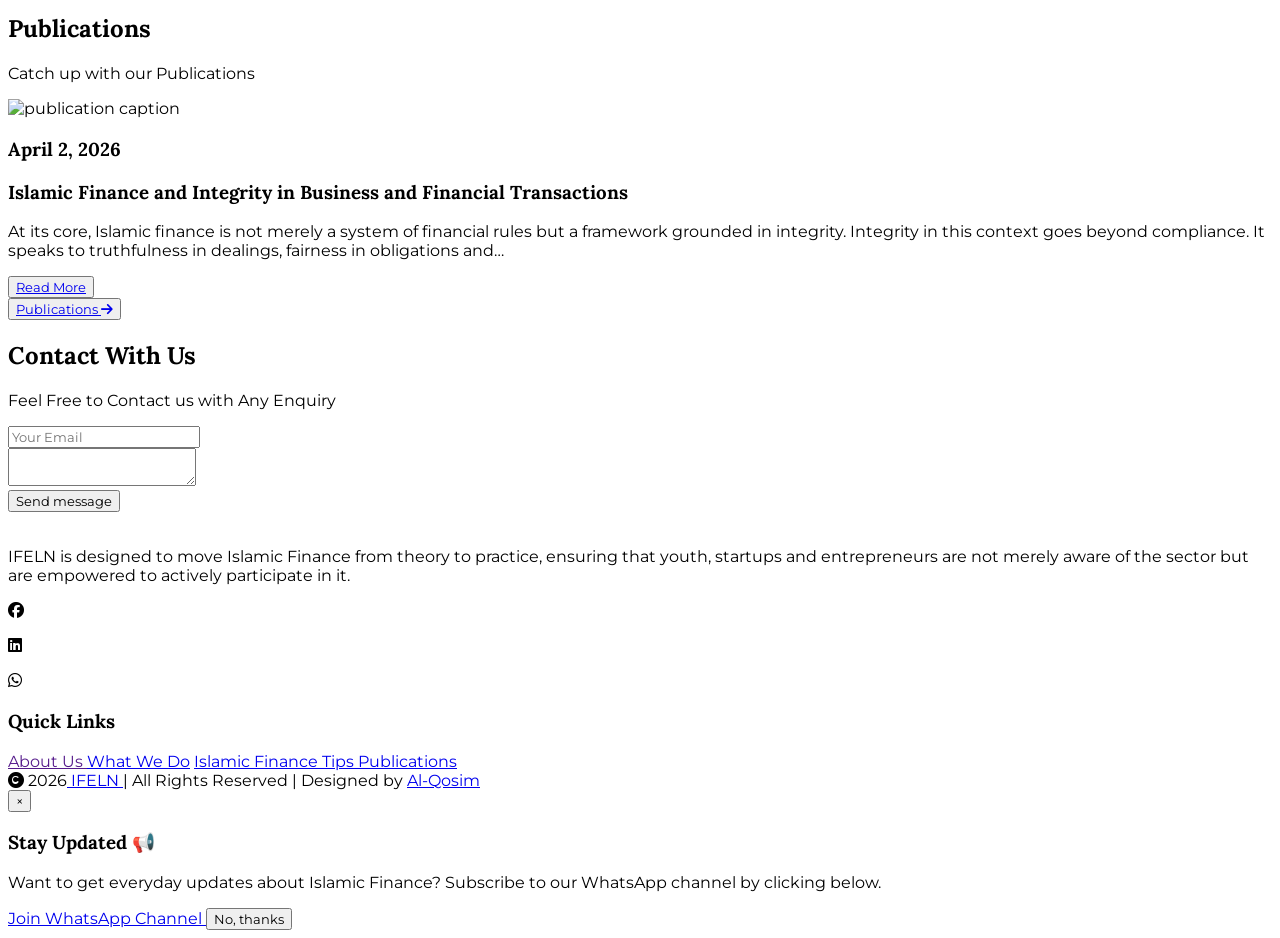
==== commit 55792071: "update" ====
--- a/index.html
+++ b/index.html
@@ -218,7 +218,7 @@
         
       </div>
       
-      <!-- Image Slider Container -->
+           <!-- Image Slider Container -->
       <div class="relative overflow-hidden rounded-sm mt-10 h-54 md:h-[500px] max-w-5xl mx-auto">
         <div id="gallery-slider" class="flex transition-transform duration-700">
           <!-- Images will be inserted here dynamically -->
@@ -308,8 +308,8 @@
             <div class="bg-white rounded-2xl shadow-lg overflow-hidden text-center mb-16">
               
               <!-- Image -->
-              <div class="w-full h- overflow-hidden">
-                <img src="https://i.ibb.co/x8MgpSVx/IMG-20260430-WA0005.jpg" alt="Team Member" class="w-full h-78 object-cover">
+              <div class="w-full h-96 overflow-hidden">
+                <img src="https://i.ibb.co/x8MgpSVx/IMG-20260430-WA0005.jpg" alt="Team Member" class="w-full h- object-cover">
               </div>
               
               <!-- Info -->
@@ -334,7 +334,7 @@
           <!-- Director Administration -->
           <div class="swiper-slide">
             <div class="bg-white rounded-2xl shadow-lg overflow-hidden text-center">
-              <div class="w-full h-78 overflow-hidden">
+              <div class="w-full h-full overflow-hidden">
                 <img src="https://i.ibb.co/4n2YhMHt/IMG-20260430-WA0014.jpg" class="w-full h-full object-cover">
               </div>
               <div class="p-5">
@@ -355,7 +355,7 @@
           <!-- Head,Legal compliance -->
           <div class="swiper-slide">
             <div class="bg-white rounded-2xl shadow-lg overflow-hidden text-center">
-              <div class="w-full h-78 overflow-hidden">
+              <div class="w-full h-96 overflow-hidden">
                 <img src="img/logo.png" class="w-full h-full object-cover">
               </div>
               <div class="p-5">
@@ -376,7 +376,7 @@
           <!-- Partnerships -->
           <div class="swiper-slide">
             <div class="bg-white rounded-2xl shadow-lg overflow-hidden text-center">
-              <div class="w-full h-78 overflow-hidden">
+              <div class="w-full h-96 overflow-hidden">
                 <img src="https://i.ibb.co/21R6fMC6/IMG-20260429-WA0019.jpg" class="w-full h-full object-cover">
               </div>
               <div class="p-5">
@@ -398,7 +398,7 @@
           <!-- Director Programmes -->
           <div class="swiper-slide">
             <div class="bg-white rounded-2xl shadow-lg overflow-hidden text-center">
-              <div class="w-full h-78 overflow-hidden">
+              <div class="w-full h-96 overflow-hidden">
                 <img src="img/logo.png" class="w-full h-full object-cover">
               </div>
               <div class="p-5">
@@ -419,7 +419,7 @@
           <!-- Director, research -->
           <div class="swiper-slide">
             <div class="bg-white rounded-2xl shadow-lg overflow-hidden text-center">
-              <div class="w-full h-80 overflow-hidden">
+              <div class="w-full h-96 overflow-hidden">
                 <img src="https://i.ibb.co/tMqDtyXN/my-image-3.png" class="w-full h-full object-cover">
               </div>
               <div class="p-5">
@@ -441,7 +441,7 @@
           <!-- Head, media -->
           <div class="swiper-slide">
             <div class="bg-white rounded-2xl shadow-lg overflow-hidden text-center">
-              <div class="w-full h-84 overflow-hidden">
+              <div class="w-full h- overflow-hidden">
                 <img src="https://i.ibb.co/nsGnhPWr/IMG-20260501-WA0012.jpg" class="w-full h-full object-cover">
               </div>
               <div class="p-5">
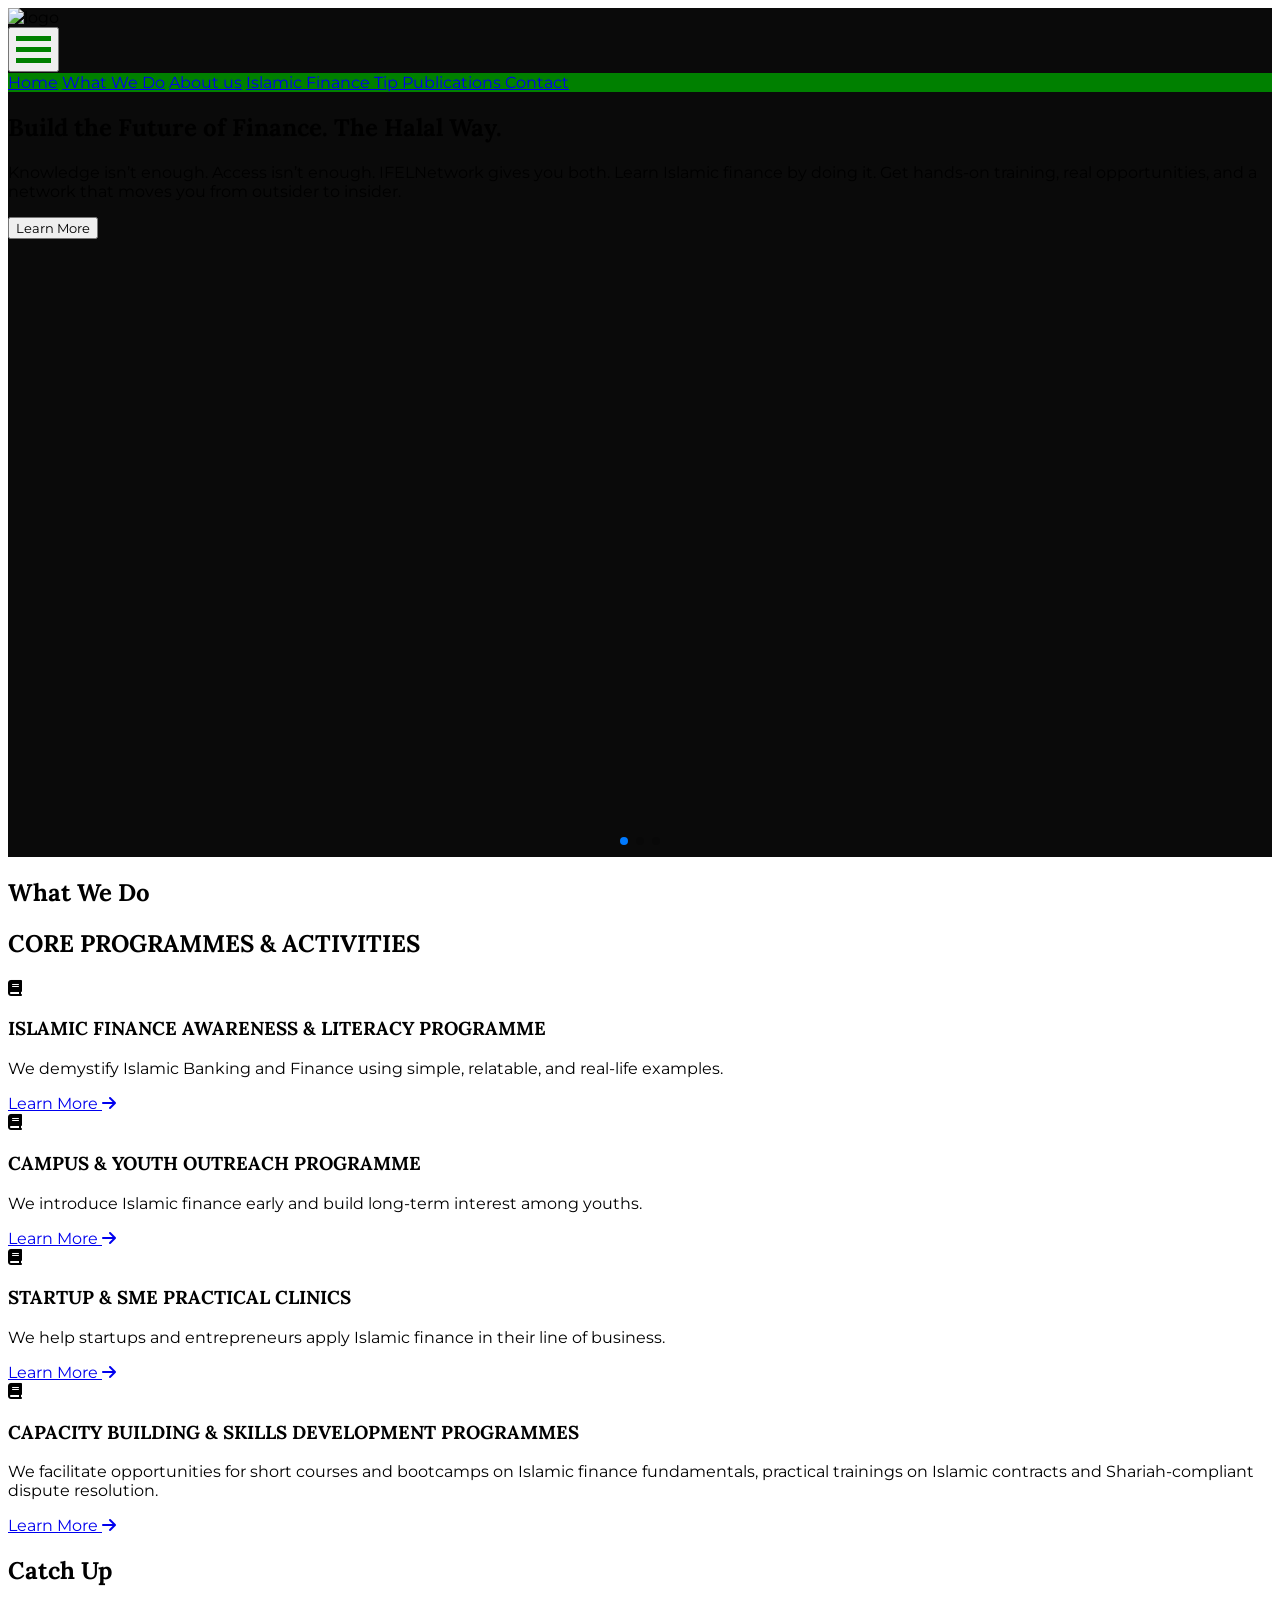
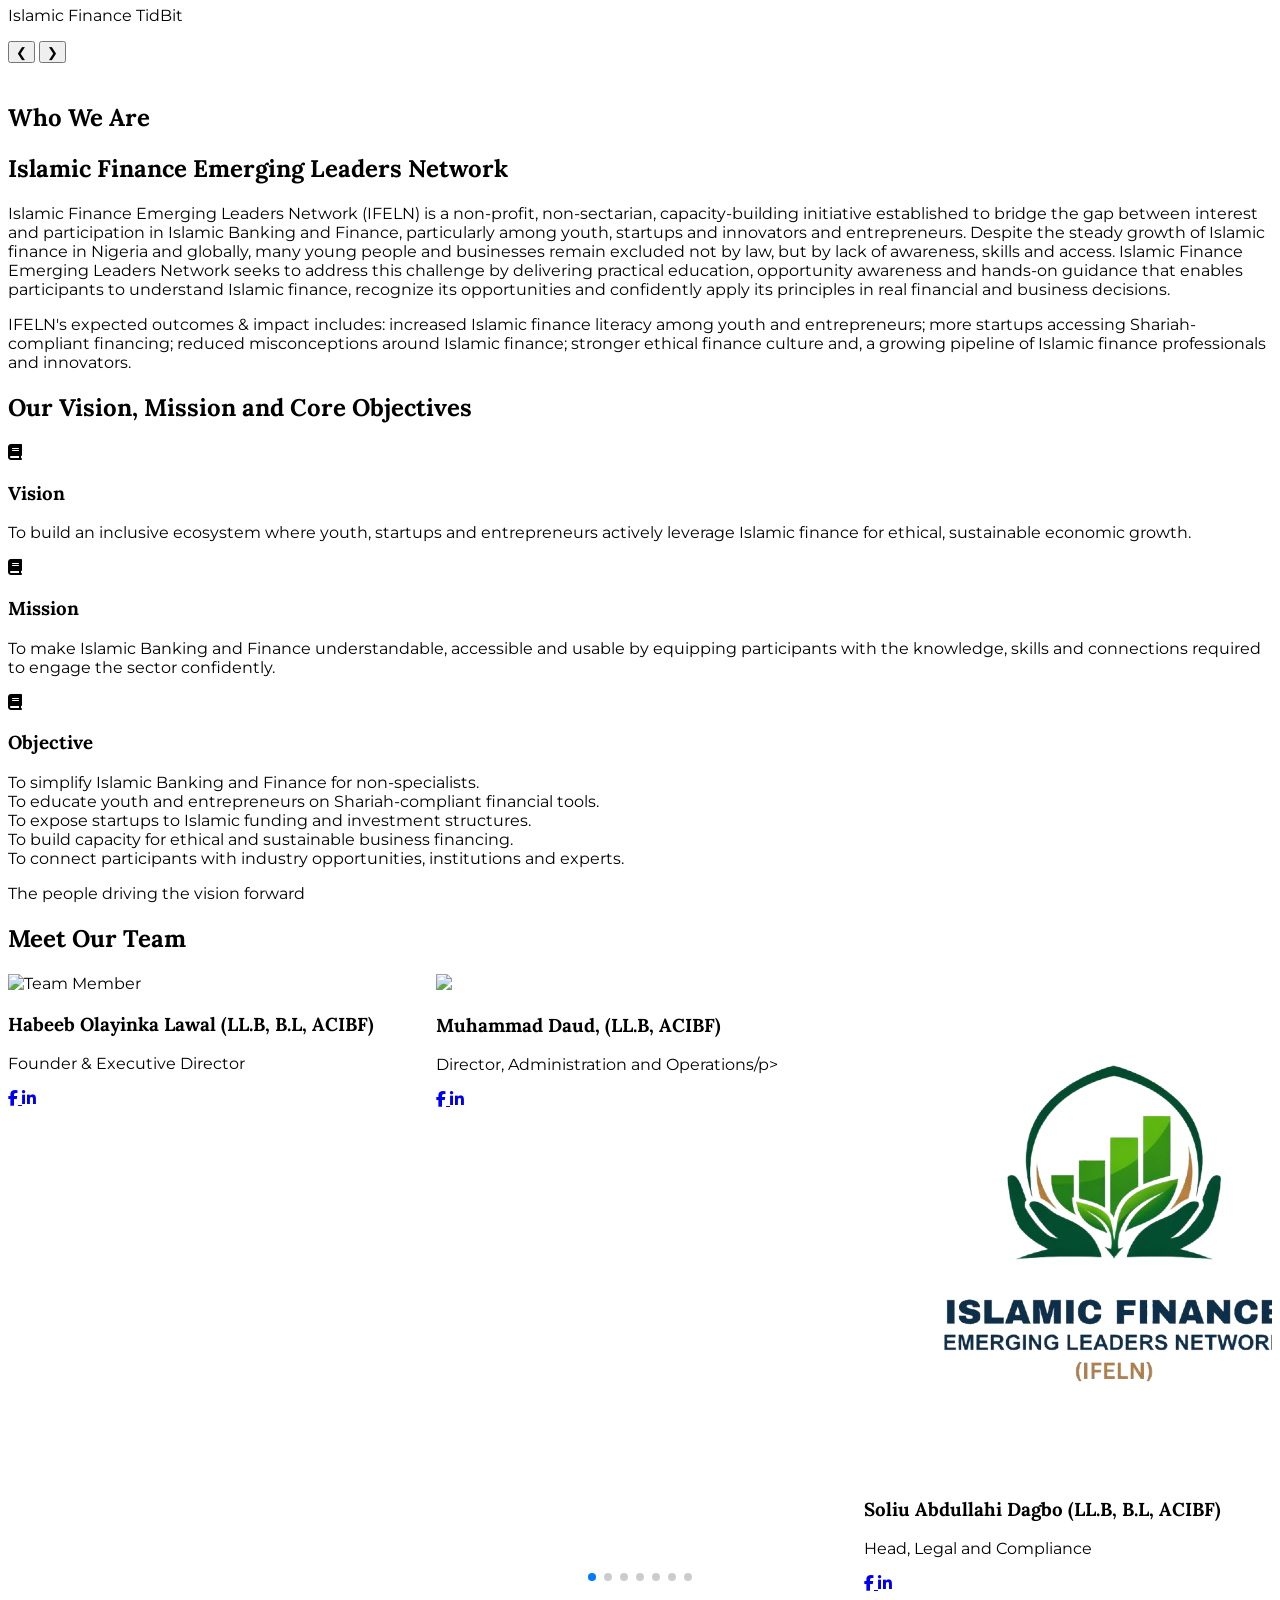
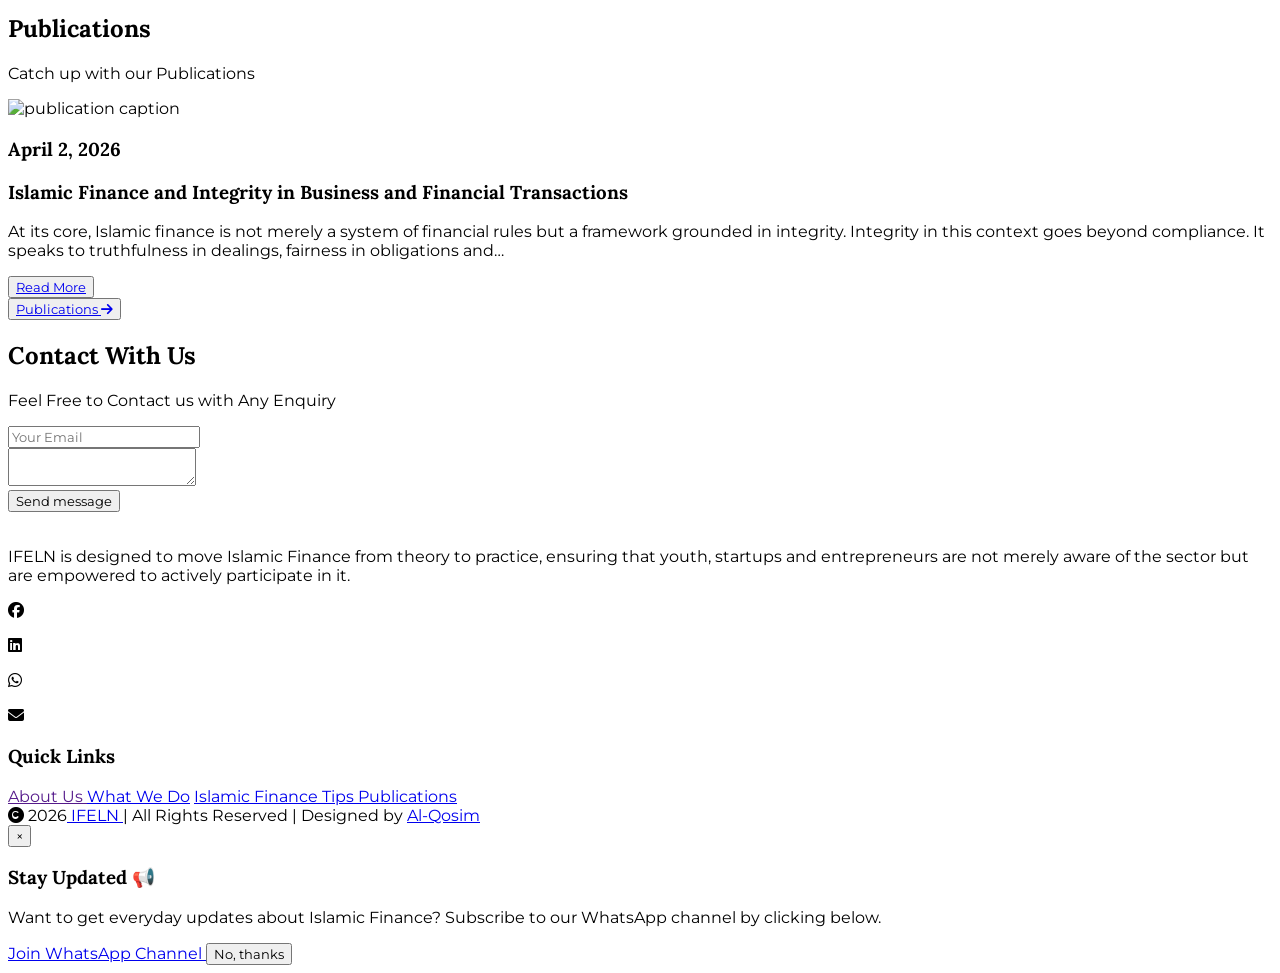
==== commit b245f57b: "Update index.html" ====
--- a/index.html
+++ b/index.html
@@ -73,16 +73,16 @@
         
         <!-- Navigation menu -->
         <nav class="navbar mt-10 py-9 mx-5 px-2.5 md:px-9 md:py-16 absolute top-24 bottom-24 left-5 right-5 " style=" ">
-          <div class="flex justify-between px-2 py-2.5 md:py-6 b-header-bg-colo bg-white my-auto">
+          <div class="flex justify-between px-2 py-2.5 md:py- b-header-bg-colo bg-white my-auto">
             <div class="flex ">
               <div class=" ">
                 <img class="max-h-16 max-w-24 md:h-28 " src="https://i.ibb.co/2YfTXvNt/Ethica-20260406-220446-0000-removebg-preview.png" alt="logo" style=" ">
               </div>
-              <!--<h1 class="uppercase leading-5 font-bold my-auto " style="font-family: "> <span class="text-base text-black tracking-tighter md:text-6xl md:tracking-widest"> Al-Hudaa Academy </span> </h1> <!--<br> <span class="text-lg md:text-5xl tracking-wide md:tracking-wi"> Bayero University, Kano </span> -->
+              <!--<h1 class="uppercase leading-5 font-bold my-auto " style="font-family: "> <span class="text-base text-black tracking-tighter md:text-6xl md:tracking-widest"> Al-Hudaa Academy </span> </h1> <!--<br> <span class="text-lg md:text-3xl tracking-wide md:tracking-wi"> Bayero University, Kano </span> -->
             </div>
             <!-- desktop menu bar-->
             
-            <div class=" ml-5 md:py-14 md:pr-4 bg-white px-3 pt-2 pb-1">
+            <div class=" ml-5 md:py- md:pr-4 bg-white px-3 pt-2 pb-1">
               <button type="button" class="cursor-pointer text-gray-500 hover:text-white focus:outline-none focus:text-white md:text-6xl" aria-label="toggle menu" onclick="toggleMenu()">
                 <div class="container " onclick="myFunction(this)">
                   <div class="bar1"></div>
@@ -94,11 +94,11 @@
           </div>
           </div>
           <!-- mobile menu bar -->
-          <div class="hidden text-white b-header-bg-color md:text-4xl md:px-5" id="mobile-menu">
+          <div class="hidden text-white b-header-bg-color md:text-base md:px-5" id="mobile-menu">
             <a href="index.html" class="block py-2 md:py-5 px-4  font-semibold hover:text-white hover:bg-gray-900">Home</a>
             <a href="#services" class="block md:py-5  py-2 px-4  font-semibold hover:text-white hover:bg-gray-900"> What We Do</a>
+            <a href="#about" class="block md:py-5 py-2 px-4 font-semibold hover:text-white hover:bg-gray-900"> About us</a>
             <a href="#tips" class="block md:py-5 py-2 px-4 font-semibold hover:text-white hover:bg-gray-900"> Islamic Finance Tip </a>
-            <a href="#about" class="block md:py-5 py-2 px-4 font-semibold hover:text-white hover:bg-gray-900"> About us</a>
             <a href="news.html" class="block md:py-5 py-2 px-4 font-semibold hover:text-white hover:bg-gray-900">Publications </a>
             <a href="#message-us" class="block py-2 md:py-5 px-4 font-semibold hover:text-white hover:bg-gray-900">Contact</a>
           </div>
@@ -107,48 +107,47 @@
         
         <div class="swiper mySwiper  ">
           <div class="swiper-wrapper header-bg  opacity-70">
-          
+            
             <!-- Slide 1 -->
-            <div class="swiper-slide bg-cover bg-center flex items-center justify-center text-white pt-40" style="background-image: url('https://i.ibb.co/1Gb6f0M1/people-reading-holy-quran-453790-2979.jpg'); height: 85vh">
-              <div class="bg-black/50 p-8 rounded-xl text-center header-bg opacity-70 py-4">
+            <div class="swiper-slide bg-cover bg-center flex items-center justify-center text-white pt-40 md:px-9" style="background-image: url('https://i.ibb.co/1Gb6f0M1/people-reading-holy-quran-453790-2979.jpg'); height: 85vh">
+              <div class="bg-black/50 p-8 rounded-xl text-center header-bg opacity-70 py-4 md:px-9">
                 <div>
-                  <h1 class="text-white  font-extrabold text-xl md:text-4xl"> Build the Future of Finance. The Halal Way.</h1>
-                  <p class="text-white mt-4 md:mt-12 font-light text-base md:text-3xl"> Knowledge isn’t enough. Access isn’t enough. IFELNetwork gives you both. Learn Islamic finance by doing it. Get hands-on training, real opportunities, and a network that moves you from outsider to insider.</p>
-                </div>
-              </div>
-              
-              <div class="flex justify-center mt-8 ">
-                <button type=" " class="inline-block animate-float-in-from-bottom text-white mr-5 font-bold text-center btn  rounded-3xl uppercase md:text-5xl md:px-14 md:py-9 px-5 py-2 text-lg font-extrabold bg-green-600  shadow-lg tracking-wider rounded text-white text-sm hover:bg-green-900 "> Learn More </button>
+                  <h1 class="text-white  font-extrabold text-xl md:text-2xl"> Build the Future of Finance. The Halal Way.</h1>
+                  <p class="text-white mt-4 md:mt-12 font-light text-base md:text-base"> Knowledge isn’t enough. Access isn’t enough. IFELNetwork gives you both. Learn Islamic finance by doing it. Get hands-on training, real opportunities, and a network that moves you from outsider to insider.</p>
+                </div>
+              </div>
+              
+              <div class="flex justify-center mt-8 md:mt-12">
+                <button type=" " class="inline-block animate-float-in-from-bottom text-white mr-5 font-bold text-center btn  rounded-3xl uppercase md:text-lg md:px-4 md:py-4 px-5 py-2 text-lg font-extrabold bg-green-600  shadow-lg tracking-wider rounded text-white text-sm hover:bg-green-900 "> Learn More </button>
               </div>
               
             </div>
             
             
             <!-- Slide 2 -->
-            <div class="swiper-slide bg-cover bg-center flex items-center justify-center text-white pt-40" style="background-image: url('https://i.ibb.co/zWCzVR8q/3d-render-illustration-mosque-design-with-space-your-text-eid-mubarak-celebration-460848-11499.jpg'); height: 85vh">
-              <div class="bg-black/50 p-8 rounded-xl text-center header-bg opacity-70 py-4">
+            <div class="swiper-slide bg-cover bg-center flex items-center justify-center text-white pt-40 md:px-9" style="background-image: url('https://i.ibb.co/zWCzVR8q/3d-render-illustration-mosque-design-with-space-your-text-eid-mubarak-celebration-460848-11499.jpg'); height: 85vh">
+              <div class="bg-black/50 p-8 rounded-xl text-center header-bg opacity-70 py-4 ">
                 <div>
                   <h1 class="text-white  font-extrabold text-xl md:text-4xl"> From Interest to Impact in Islamic Finance </h1>
-                  <p class="text-white mt-4 md:mt-12 font-light text-base md:text-3xl">You’re curious about Islamic finance. IFELNetwork make you capable. We equips youth, startups, and innovators with the practical skills, networks, and guidance to launch careers and ventures in the Islamic finance. </p>
-                </div>
-              </div>
-              
-              <div class="flex justify-center mt-8 ">
-                <button type=" " class="inline-block animate-float-in-from-bottom text-white mr-5 font-bold text-center btn  rounded-3xl
-            uppercase md:text-5xl md:px-14 md:py-9 px-5 py-2 text-lg font-extrabold bg-green-600  shadow-lg tracking-wider rounded text-white text-sm hover:bg-green-900 "> Learn More </button>
+                  <p class="text-white mt-4 md:mt-12 font-light text-base md:text-base">You’re curious about Islamic finance. IFELNetwork make you capable. We equips youth, startups, and innovators with the practical skills, networks, and guidance to launch careers and ventures in the Islamic finance. </p>
+                </div>
+              </div>
+              
+              <div class="flex justify-center mt-8 md:mt-12">
+                <button type=" " class="inline-block animate-float-in-from-bottom text-white mr-5 font-bold text-center btn uppercase md:text-lg md:px-4 md:py-4 px-5 py-2 text-lg font-extrabold bg-green-600  shadow-lg tracking-wider rounded-full text-white text-sm hover:bg-green-900 "> Learn More </button>
               </div>
               
             </div>
             
             <!-- Slide 3 -->
-            <div class="swiper-slide bg-cover bg-center flex items-center justify-center text-white pt-40" style="background-image: url('https://i.ibb.co/TMLN0tMM/view-historical-building-against-sky-night-1048944-9727144.jpg'); height: 85vh; ">
+            <div class="swiper-slide bg-cover bg-center flex items-center justify-center text-white pt-40 md:px-9" style="background-image: url('https://i.ibb.co/TMLN0tMM/view-historical-building-against-sky-night-1048944-9727144.jpg'); height: 85vh; ">
               <div class="bg-black/50 p-8 rounded-xl text-center header-bg opacity-70 py-4 md:py-10">
                 <h1 class="text-white font-extrabold text-xl md:text-4xl"> Islamic Finance Initiative: Bridging Faith and Finance</h1>
-                <p class="mt-4 text-white md:mt-12 font-light text-base md:text-3xl"> A platform dedicated to advance and promote knowledge and awareness of Islamic finance principles rooted in Sharia'ah compliance.</p>
-              </div>
-              
-              <div class="flex justify-center mt-8 ">
-                <button type=" " class="inline-block animate-float-in-from-bottom text-white mr-5 font-bold text-center btn  rounded-3xl uppercase md:text-5xl md:px-14 md:py-9 px-5 py-2 text-lg font-extrabold bg-green-600  shadow-lg tracking-wider rounded text-white text-sm hover:bg-green-900 "> Learn More </button>
+                <p class="mt-4 text-white md:mt-12 font-light text-base md:text-base"> A platform dedicated to advance and promote knowledge and awareness of Islamic finance principles rooted in Sharia'ah compliance.</p>
+              </div>
+              
+              <div class="flex justify-center mt-8 md:mt-12">
+                <button type=" " class="inline-block animate-float-in-from-bottom text-white mr-5 font-bold text-center btn  uppercase md:text-lg md:px-4 md:py-4 px-5 py-2 text-lg font-extrabold bg-green-600  shadow-lg tracking-wider rounded-full text-white text-sm hover:bg-green-900 "> Learn More </button>
               </div>
               
             </div>
@@ -164,10 +163,10 @@
     
     
     <!-- what we do-->
-    <section class="px-2.5 py-14 bg-gray- md:flex md:justify-center text-center" id="services">
+    <section class="px-2.5 py-14 bg-gray-  text-center" id="services">
       <div class=" ">
-        <h1 class="font-semibold text-gray-900 text-xs md:text-4xl md:mt-10 "> What We Do </h1>
-        <h2 class="font-bold text-green-600 text-2xl md:text-3xl mt-3 md:mt-10 tracking-tight"> CORE PROGRAMMES & ACTIVITIES </h2>
+        <h1 class="font-semibold text-gray-900 text-xs md:text-xl md:mt-10 "> What We Do </h1>
+        <h2 class="font-bold text-green-600 text-2xl md:text-3xl mt-3 md:mt-3 tracking-tight"> CORE PROGRAMMES & ACTIVITIES </h2>
         <!--<p class="text-sm md:text-4xl mt-3 md:mt-10 font-light"> Al-Hudaa Academy offers: </p>-->
       </div>
       <!-- grid for our services-->
@@ -175,7 +174,7 @@
         <!--Qur-aan Recitation Perfection-->
         <div class="bg-gray-100 py-5 px-8 group hover:text-white hover:bg-white border mb-5" data-aos="fade-up">
           <i class="inline-block text-green-500 fas fa-book mb-5 text-5xl"> </i>
-          <h3 class="font-bold text-blue-900 mb-3 text-base md:text-5xl "> ISLAMIC FINANCE AWARENESS & LITERACY PROGRAMME </h3>
+          <h3 class="font-bold text-blue-900 mb-3 text-base md:text-xl "> ISLAMIC FINANCE AWARENESS & LITERACY PROGRAMME </h3>
           <p class="mb-3 text-black"> We demystify Islamic Banking and Finance using simple, relatable, and real-life examples.</p>
           <a href="https://wa.me/2348029675288?text=As-salaamu alaykum warohmatullaahi wabarakaatuh!" class="text-green-500 hover:text-red-500 inline-block"> Learn More <i class="fas fa-arrow-right"></i> </a>
         </div>
@@ -183,7 +182,7 @@
         <!--Qur-aan Recitation Perfection-->
         <div class="bg-gray-100 py-5 px-8 group hover:text-white hover:bg-white border mb-5" data-aos="fade-up">
           <i class="inline-block text-green-500 fas fa-book mb-5 text-5xl"> </i>
-          <h3 class="font-bold text-blue-900 mb-3 text-base md:text-5xl"> CAMPUS & YOUTH OUTREACH PROGRAMME </h3>
+          <h3 class="font-bold text-blue-900 mb-3 text-base md:text-xl"> CAMPUS & YOUTH OUTREACH PROGRAMME </h3>
           <p class="mb-3 text-black"> We introduce Islamic finance early and build long-term interest among youths.</p>
           <a href="https://wa.me/2348029675288?text=As-salaamu alaykum warohmatullaahi wabarakaatuh!" class="text-green-500 hover:text-red-500 inline-block"> Learn More <i class="fas fa-arrow-right"></i> </a>
         </div>
@@ -191,7 +190,7 @@
         <!--Qur-aan Recitation Perfection-->
         <div class="bg-gray-100 py-5 px-8 group hover:text-white hover:bg-white border mb-5" data-aos="fade-up">
           <i class="inline-block text-green-500 fas fa-book mb-5 text-5xl"> </i>
-          <h3 class="font-bold text-blue-900 mb-3 text-base md:text-5xl"> STARTUP & SME PRACTICAL CLINICS </h3>
+          <h3 class="font-bold text-blue-900 mb-3 text-base md:text-xl"> STARTUP & SME PRACTICAL CLINICS </h3>
           <p class="mb-3 text-black"> We help startups and entrepreneurs apply Islamic finance in their line of business.</p>
           <a href="https://wa.me/2348029675288?text=As-salaamu alaykum warohmatullaahi wabarakaatuh!" class="text-green-500 hover:text-red-500 inline-block"> Learn More <i class="fas fa-arrow-right"></i> </a>
           
@@ -200,7 +199,7 @@
         <!--Qur-aan Recitation Perfection-->
         <div class="bg-gray-100 py-5 px-8 group hover:text-white hover:bg-white border mb-5" data-aos="fade-up">
           <i class="inline-block text-green-500 fas fa-book mb-5 text-5xl"> </i>
-          <h3 class="font-bold text-blue-900 mb-3 text-base md:text-5xl"> CAPACITY BUILDING & SKILLS DEVELOPMENT PROGRAMMES </h3>
+          <h3 class="font-bold text-blue-900 mb-3 text-base md:text-xl"> CAPACITY BUILDING & SKILLS DEVELOPMENT PROGRAMMES </h3>
           <p class="mb-3 text-black"> We facilitate opportunities for short courses and bootcamps on Islamic finance fundamentals, practical trainings on Islamic contracts and Shariah-compliant dispute resolution.</p>
           <a href="https://wa.me/2348029675288?text=As-salaamu alaykum warohmatullaahi wabarakaatuh!" class="text-green-500 hover:text-red-500 inline-block"> Learn More <i class="fas fa-arrow-right"></i> </a>
         </div>
@@ -211,14 +210,14 @@
     
     
     <!-- Islamic finance tidbit -->
-    <section class="px-4 py-14 mt-0 md:flex md:justify-center bg-green-100" id="tips">
+    <section class="px-4 py-14 mt-0  bg-green-100" id="tips">
       <div class="mb-5">
-        <h1 class="text-gray-900 font-semibold text-xs md:text-4xl text-center tracking-widest"> Catch Up </h1>
-        <p class="font-bold text-green-600 text-2xl md:text-4xl mt-1 md:mt- text-center tracking-tight"> Islamic Finance TidBit</p>
-        
-      </div>
-      
-           <!-- Image Slider Container -->
+        <h1 class="text-gray-900 font-semibold text-xs md:text-xl text-center tracking-widest"> Catch Up </h1>
+        <p class="font-bold text-green-600 text-2xl md:text-3xl mt-1 md:mt- text-center tracking-tight"> Islamic Finance TidBit</p>
+        
+      </div>
+      
+      <!-- Image Slider Container -->
       <div class="relative overflow-hidden rounded-sm mt-10 h-54 md:h-[500px] max-w-5xl mx-auto">
         <div id="gallery-slider" class="flex transition-transform duration-700">
           <!-- Images will be inserted here dynamically -->
@@ -235,16 +234,16 @@
     </section>
     
     <!-- About us-->
-    <section class="px-4 pb-20 py-20 md:flex md:justify-center bg-white " id="about">
+    <section class="px-4 pb-20 py-20 bg-white " id="about">
       <div class="px-16 md:px-2 flex justify-center">
         <img src="https://i.ibb.co/2YfTXvNt/Ethica-20260406-220446-0000-removebg-preview.png" class=" h-32" alt="" />
       </div>
       <div class=" text-justify ">
-        <h1 class="text-gray-900 font-semibold text-xs md:text-4xl mt-8 md:mt-10 text-center"> Who We Are </h1>
-        <h2 class="font-bold text-green-600 text-2xl md:text-4xl mt-1 md:mt-5 text-center"> Islamic Finance Emerging Leaders Network</h2>
-        
-        <p class="text-sm md:text-4xl mt-5 md:mt-10 leading-8 md:leading-9"> Islamic Finance Emerging Leaders Network (IFELN) is a non-profit, non-sectarian, capacity-building initiative established to bridge the gap between interest and participation in Islamic Banking and Finance, particularly among youth, startups and innovators and entrepreneurs. Despite the steady growth of Islamic finance in Nigeria and globally, many young people and businesses remain excluded not by law, but by lack of awareness, skills and access. Islamic Finance Emerging Leaders Network seeks to address this challenge by delivering practical education, opportunity awareness and hands-on guidance that enables participants to understand Islamic finance, recognize its opportunities and confidently apply its principles in real financial and business decisions.</p>
-        <p class="text-sm md:text-4xl mt-5 md:mt-10 leading-8 md:leading-9 "> IFELN's expected outcomes & impact includes: increased Islamic finance literacy among youth and entrepreneurs; more startups accessing Shariah-compliant financing; reduced misconceptions around Islamic finance; stronger ethical finance culture and, a growing pipeline of Islamic finance professionals and innovators.</p>
+        <h1 class="text-gray-900 font-semibold text-xs md:text-xl mt-8 md:mt-0 text-center"> Who We Are </h1>
+        <h2 class="font-bold text-green-600 text-2xl md:text-3xl mt-1 md:mt-2 text-center"> Islamic Finance Emerging Leaders Network</h2>
+        
+        <p class="text-sm md:text-base mt-5 md:mt-10 leading-8 md:leading-10"> Islamic Finance Emerging Leaders Network (IFELN) is a non-profit, non-sectarian, capacity-building initiative established to bridge the gap between interest and participation in Islamic Banking and Finance, particularly among youth, startups and innovators and entrepreneurs. Despite the steady growth of Islamic finance in Nigeria and globally, many young people and businesses remain excluded not by law, but by lack of awareness, skills and access. Islamic Finance Emerging Leaders Network seeks to address this challenge by delivering practical education, opportunity awareness and hands-on guidance that enables participants to understand Islamic finance, recognize its opportunities and confidently apply its principles in real financial and business decisions.</p>
+        <p class="text-sm md:text-base mt-5 md:mt-10 leading-8 md:leading-9 "> IFELN's expected outcomes & impact includes: increased Islamic finance literacy among youth and entrepreneurs; more startups accessing Shariah-compliant financing; reduced misconceptions around Islamic finance; stronger ethical finance culture and, a growing pipeline of Islamic finance professionals and innovators.</p>
         
         
         
@@ -257,22 +256,22 @@
     <section class="px-2.5 py-14  text-center bg-gray-100">
       <div class=" ">
         <!--<h1 class="font-semibold text-gray-900 text-xs md:text-4xl md:mt-10 "> Spreading the Teachings of Islam </h1>-->
-        <h2 class="font-bold text-green-600 text-2xl md:text-6xl mt-3 md:mt-10 px-2.5"> Our Vision, Mission and Core Objectives</h2>
-        
-      </div>
-      
-      <div class="grid grid-cols-1 md:grid-cols-2 mt-5 px-4">
+        <h2 class="font-bold text-green-600 text-2xl md:text-3xl mt-3 md:mt-10 px-2.5"> Our Vision, Mission and Core Objectives</h2>
+        
+      </div>
+      
+      <div class="grid grid-cols-1 md:grid-cols-2 gap-5 mt-5 px-4">
         <!-- knowledge-->
         <div class="border-b border-white mt-8 px-10 py-5 bg-white" data-aos="fade-up">
           <i class="inline-block text-yellow-500 fas fa-book mb-5 text-5xl"> </i>
-          <h3 class="font-semibold text-yellow-500 mb-3 text-xl md:text-3xl"> Vision </h3>
+          <h3 class="font-semibold text-yellow-500 mb-3 text-xl md:text-base"> Vision </h3>
           <p class="mb-3 text-sm text-gray-900 leading-8 md:leading-9 "> To build an inclusive ecosystem where youth, startups and entrepreneurs actively leverage Islamic finance for ethical, sustainable economic growth. </p>
         </div>
         
         <!-- knowledge-->
         <div class="border-b border-white mt-8 px-10 py-5 bg-white" data-aos="fade-up">
           <i class="inline-block text-yellow-500 fas fa-book mb-5 text-5xl"> </i>
-          <h3 class="font-semibold text-yellow-500 mb-3 text-xl md:text-5xl"> Mission </h3>
+          <h3 class="font-semibold text-yellow-500 mb-3 text-xl md:text-3xl"> Mission </h3>
           <p class="mb-3 text-sm text-gray-900 leading-8 md:leading-9"> To make Islamic Banking and Finance understandable, accessible and usable by equipping participants with the knowledge, skills and connections required to engage the sector confidently. </p>
         </div>
         
@@ -296,8 +295,8 @@
     
     <section class="py-16 bg-gray-200">
       <div class="text-center mb-10">
-        <h2 class="text-2xl md:text-4xl font-bold text-green-600">Meet Our Team</h2>
-        <p class="text-gray-600 mt-3 text-sm">The people driving the vision forward</p>
+        <p class="text-gray-600 mt-3 text-sm md:text-base">The people driving the vision forward</p>
+        <h2 class="text-2xl md:text-3xl font-bold text-green-600">Meet Our Team</h2>
       </div>
       
       <div class="swiper teamSwiper px-6">
@@ -334,7 +333,7 @@
           <!-- Director Administration -->
           <div class="swiper-slide">
             <div class="bg-white rounded-2xl shadow-lg overflow-hidden text-center">
-              <div class="w-full h-full overflow-hidden">
+              <div class="w-full md:h-96 overflow-hidden">
                 <img src="https://i.ibb.co/4n2YhMHt/IMG-20260430-WA0014.jpg" class="w-full h-full object-cover">
               </div>
               <div class="p-5">
@@ -441,7 +440,7 @@
           <!-- Head, media -->
           <div class="swiper-slide">
             <div class="bg-white rounded-2xl shadow-lg overflow-hidden text-center">
-              <div class="w-full h- overflow-hidden">
+              <div class="w-full md:h-96 overflow-hidden">
                 <img src="https://i.ibb.co/nsGnhPWr/IMG-20260501-WA0012.jpg" class="w-full h-full object-cover">
               </div>
               <div class="p-5">
@@ -470,25 +469,25 @@
     <!-- publications -->
     <section class="px-2.5 py-14 ">
       <div class=" text-center mb-14">
-        <h2 class="font-bold text-green-600 text-2xl md:text-6xl mt-3 md:mt-10 tracking-tight"> Publications </h2>
-        <p class="text-sm md:text-4xl mt-3 md:mt-10 font-light"> Catch up with our Publications </p>
-      </div>
-      
-      <div class="grid grid-cols-1 md:grid-cols-2 gap-4 text-black px-8">
+        <h2 class="font-bold text-green-600 text-2xl md:text-3xl mt-3 md:mt-10 tracking-tight"> Publications </h2>
+        <p class="text-sm md:text-xl mt-3 md:mt-2 font-light"> Catch up with our Publications </p>
+      </div>
+      
+      <div class="grid grid-cols-1 md:grid-cols-2 gap-5 text-black px-8">
         <!-- news 1  -->
-        <article data-aos="fade-up" class="grid bg-gray-100 text-sm md:text-3xl pb-5 border mb-5">
+        <article data-aos="fade-up" class="grid bg-gray-100 text-sm md:text-base pb-5 border mb-5">
           <div class=" overflow-hidden rounded-t">
-            <img src="https://i.ibb.co/DfcfvtYZ/IMG-20260501-WA0024.jpg" alt="publication caption" class="w-full h-full object-cover object-center">
+            <img src="https://i.ibb.co/DfcfvtYZ/IMG-20260501-WA0024.jpg" alt="publication caption" class="w-full h-52  object-center">
           </div>
           <!-- date-->
-          <div class="px-2">
+          <div class="px-2 md:px-4">
             <h3 class="mt-8 md:mt-18 text-gray-900 "> April 2, 2026</h3>
             <!-- topic-->
-            <h3 class="font-bold text-base md:text-4xl mt-8 md:mt-18 uppercase"> Islamic Finance and Integrity in Business and Financial Transactions </h3>
+            <h3 class="font-bold text-base md:text-xl mt-8 md:mt-18 uppercase"> Islamic Finance and Integrity in Business and Financial Transactions </h3>
             <!-- display-->
             <p class="mt-8 md:mt-18 text-gray-900"> At its core, Islamic finance is not merely a system of financial rules but a framework grounded in integrity. Integrity in this context goes beyond compliance. It speaks to truthfulness in dealings, fairness in obligations and… </p>
             <!-- display-->
-            <button type="submit" class="block bg-green-500 text-white mt-10 md:mt-18 py-3 md:py-6 px-5 md:px-10 rounded-lg hover:bg-red-500"> <a href="pub1.html"> Read More</a> </button>
+            <button type="submit" class="block bg-green-500 text-white mt-10 md:mt-18 py-2 md:py-2 px-5 md:px-10 rounded-lg hover:bg-red-500"> <a href="pub1.html"> Read More</a> </button>
           </div>
         </article>
         
@@ -498,8 +497,8 @@
       
       
       <div class="flex justify-center mt-20 gap-8">
-        <button type=" " class="inline-block animate-float-in-from-bottom text-white mr-5 font-bold text-center btn  md:text-5xl md:px-14 md:py-9 px-2.5 py-2 text-lg font bg-green-600   shadow-lg tracking-wider rounded text-white text-sm hover:bg-green-900 "> <a href="pub.html"> Publications <i class="fas fa-arrow-right"> </i> </a></button>
-        <!--<button type=" " class="inline-block animate-float-in-from-bottom text-white mr-5 font-bold text-center btn  md:text-5xl md:px-14 md:py-9 px-2.5 py-2 text-lg font bg-green-600   shadow-lg tracking-wider rounded text-white text-sm hover:bg-green-900 "> <a href="pub.html"> News <i class="fas fa-arrow-right"> </i> </a></button> -->
+        <button type=" " class="inline-block animate-float-in-from-bottom text-white mr- font-bold text-center btn  md:text-xl md:px-6 md:py-4 px-2.5 py-2 text-lg font bg-green-600 shadow-lg tracking-wider rounded-full text-white text-sm hover:bg-gray-200 hover:text-gray-900 "> <a href="pub.html"> Publications <i class="fas fa-arrow-right"> </i> </a></button>
+        <!--<button type=" " class="inline-block animate-float-in-from-bottom text-white mr-5 font-bold text-center btn  md:text-3xl md:px-14 md:py-9 px-2.5 py-2 text-lg font bg-green-600   shadow-lg tracking-wider rounded text-white text-sm hover:bg-green-900 "> <a href="pub.html"> News <i class="fas fa-arrow-right"> </i> </a></button> -->
       </div>
       
     </section>
@@ -509,7 +508,7 @@
     <section class="px-2.5 py-14 bg-gray-100  text-center" id="message-us">
       
       <h2 class="font-bold  text-sm md:text-2xl mt-3 md:mt-10 tracking-widest"> Contact With Us </h2>
-      <p class="text-2xl md:text-4xl text-green-600 mt- md:mt-10 font-bold"> Feel Free to Contact us with Any Enquiry </p>
+      <p class="text-2xl md:text-4xl text-green-600 mt- md:mt-2 font-bold"> Feel Free to Contact us with Any Enquiry </p>
       
       <div class="text-black mt-8 md:mx-32 px-8 md:px-5">
         <form action="https://formspree.io/f/xreoeadz" method="POST">
@@ -535,19 +534,20 @@
       <div class="mx-2.5 text-black bg-white py-9 px-12 md:px-8 md:w-3/6" data-aos="fade-down">
         <div class="md:flex gap-7 ">
           <img class="mb-5 h-36 md:h-24 py-2" src="https://i.ibb.co/2YfTXvNt/Ethica-20260406-220446-0000-removebg-preview.png" alt="" />
-          <p class=" text-justify text-sm "> IFELN is designed to move Islamic Finance from theory to practice, ensuring that youth, startups and entrepreneurs are not merely aware of the sector but are empowered to actively participate in it. </p>
+          <p class=" text-justify text-sm md:text-lg"> IFELN is designed to move Islamic Finance from theory to practice, ensuring that youth, startups and entrepreneurs are not merely aware of the sector but are empowered to actively participate in it. </p>
         </div>
         <div class="text-left mt-2.5 font-semibold text-black flex gap-5 text-lg md:text-base">
           <p class=" mt-3 md-mt8 hover:text-blue-900"> <i class="fab fa-facebook"> </i> <a class="" href="https://www.facebook.com/profile.php?id=100081093176321"></a> </p>
           <p class=" mt-3 md-mt8 hover:text-blue-500 "> <i class="fab fa-linkedin"> </i> <a class="" href="https://www.linkedin.com/company/islamic-finance-emerging-leaders-initiative/"></a> </p>
           <p class=" mt-3 md-mt8 hover:text-green-700"> <i class="fab fa-whatsapp"> </i> <a class="" href="https://whatsapp.com/channel/0029Vb7RlejEAKWCz8WWGA3r"></a> </p>
+          <p class=" mt-3 md-mt8 hover:text-green-700"> <i class="fas fa-envelope"> </i> <a class="" href="ifelnetwork@gmail.com"></a> </p>
           <!--<p class="text-sm md:text-base mt-3 md-mt8 "> <i class="fas fa-location"> </i> </p>-->
         </div>
       </div>
       
       <!--Quick Links--->
-      <div class="mt-12 md:mt-18 text-sm md:text-3xl">
-        <h3 class="font-bold text-lg md:text-4xl mb-3"> Quick Links</h3>
+      <div class="mt-12 md:mt-18 text-sm md:text-base">
+        <h3 class="font-bold text-lg md:text-lg mb-3"> Quick Links</h3>
         <a href="" class="block mb-3"> About Us </a>
         <a href=" " class="block mb-3"> What We Do</a>
         <a href=" " class="block mb-3"> Islamic Finance Tips </a>
@@ -558,7 +558,7 @@
     
     <!--- copyright-->
     
-    <div class="text-xs md:text-2xl mt-5 md:mt-10 bg-black py-5 mb-0 pb-1"> <i class="fas fa-copyright text-sm "></i> <span id="copyright-year"> </span><a href="index.html" class="text-yellow-400"> IFELN </a> | All Rights Reserved | Designed by <a href="https://muhibqosim.com.ng " class="text-yellow-400"> Al-Qosim</a></div>
+    <div class="text-xs md:text-lg mt-5 md:mt-10 bg-black py-5 mb-0 pb-1"> <i class="fas fa-copyright text-sm "></i> <span id="copyright-year"> </span><a href="index.html" class="text-yellow-400"> IFELN </a> | All Rights Reserved | Designed by <a href="https://muhibqosim.com.ng " class="text-yellow-400"> Al-Qosim</a></div>
   </footer>
   
   <!-- WhatsApp Slide Popup -->
@@ -689,4 +689,4 @@
   
 </body>
 
-</html>+</html>
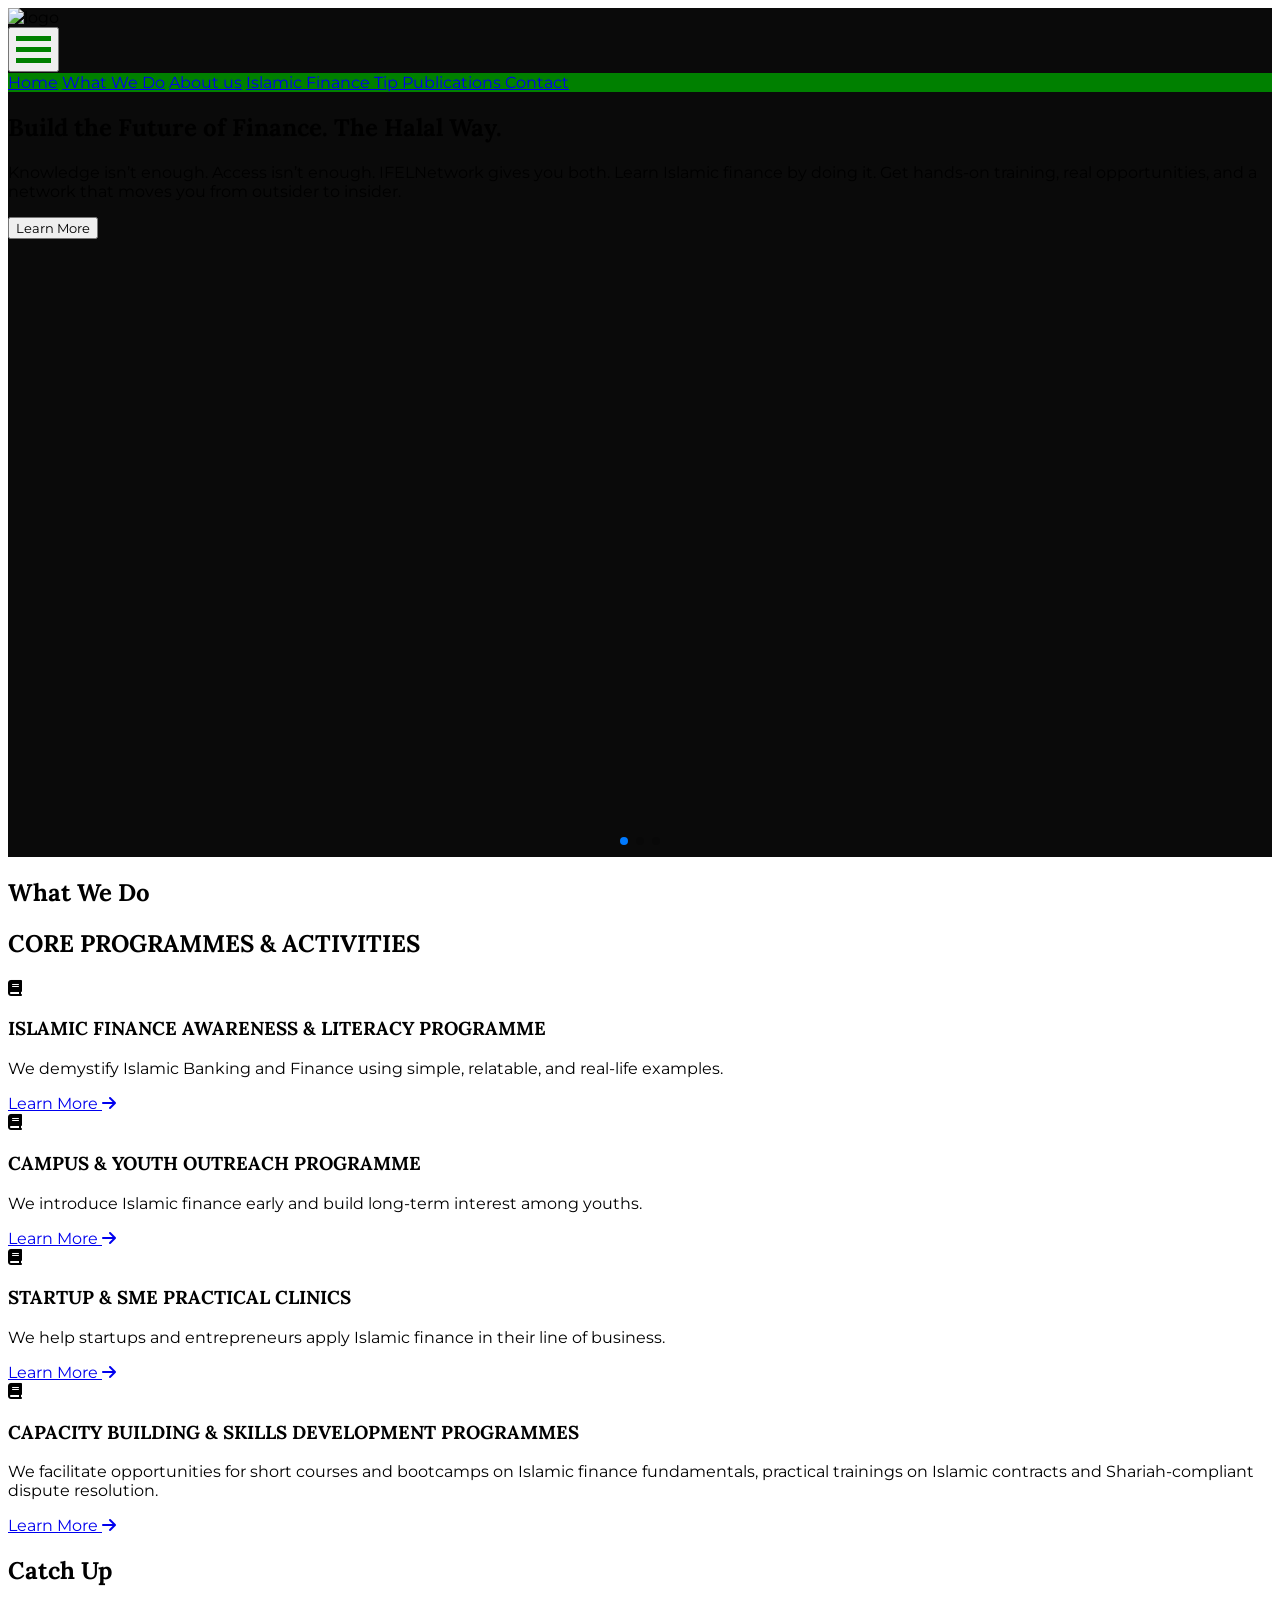
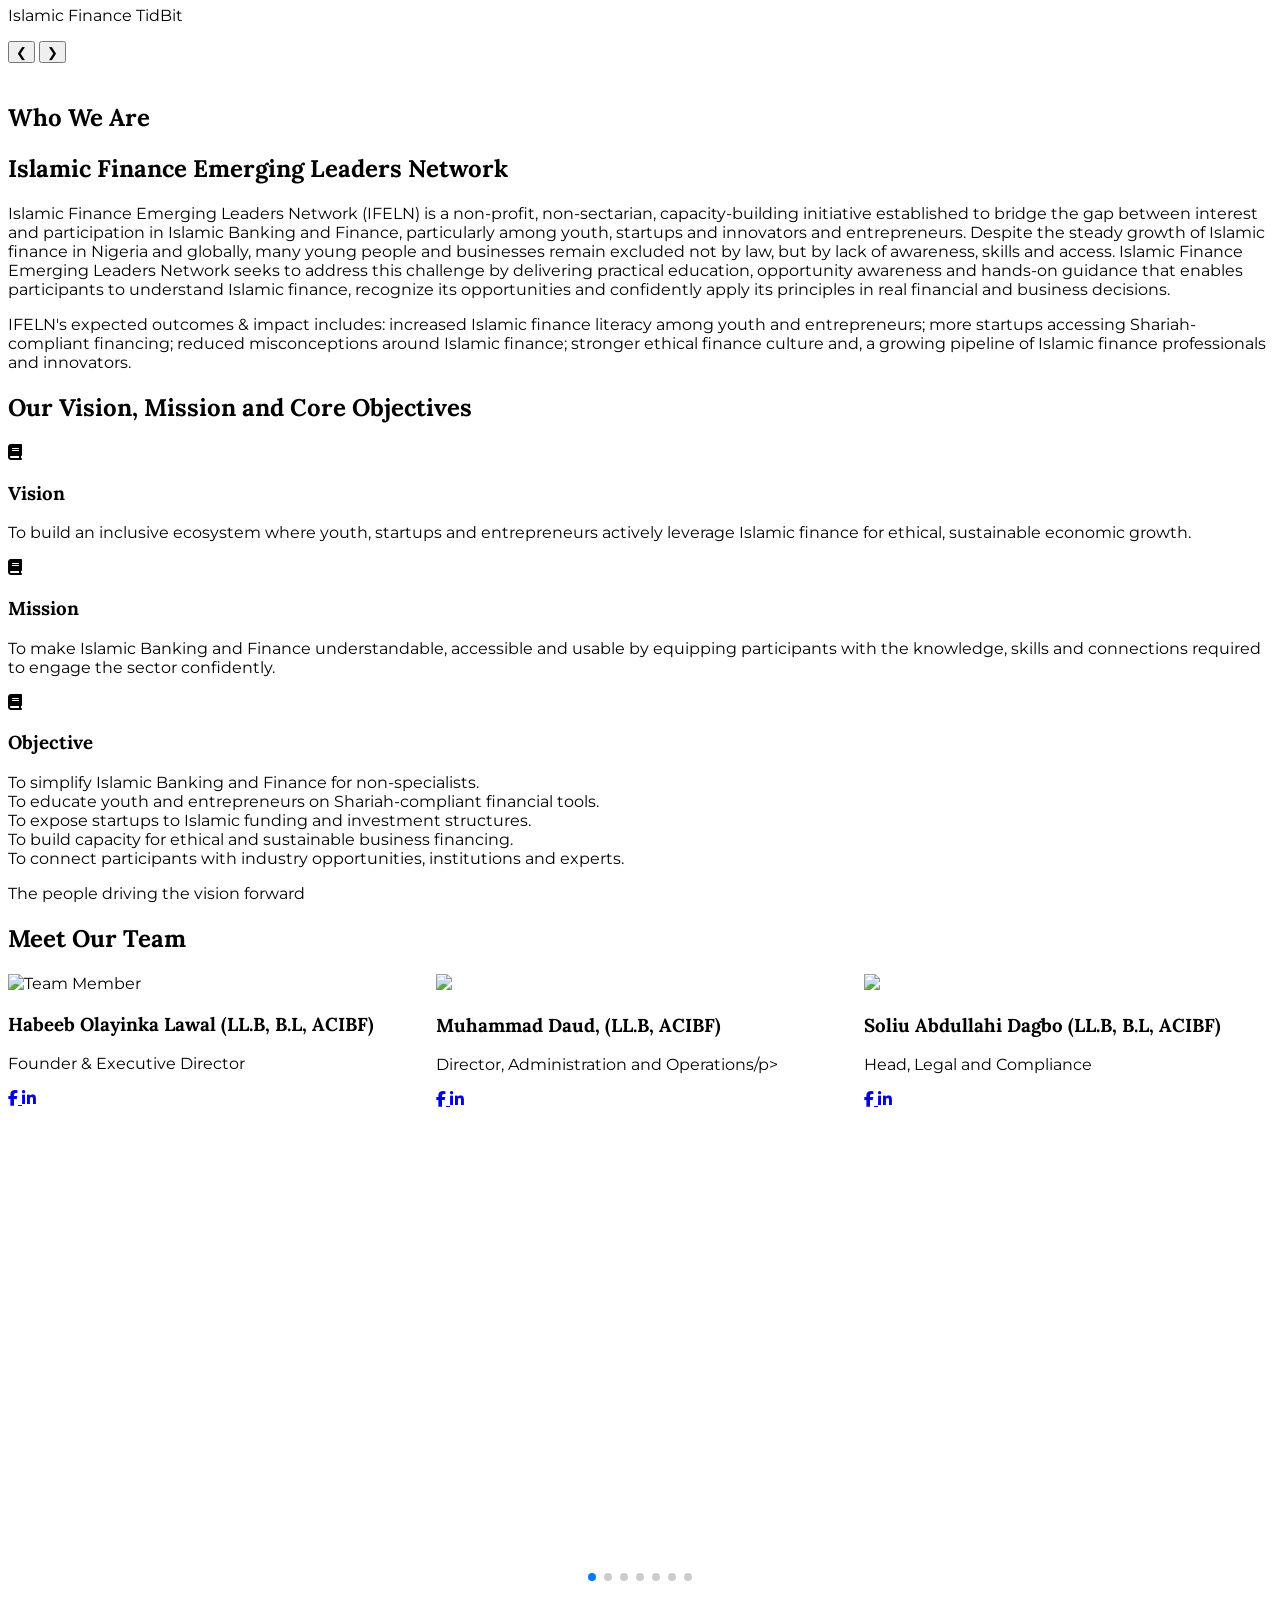
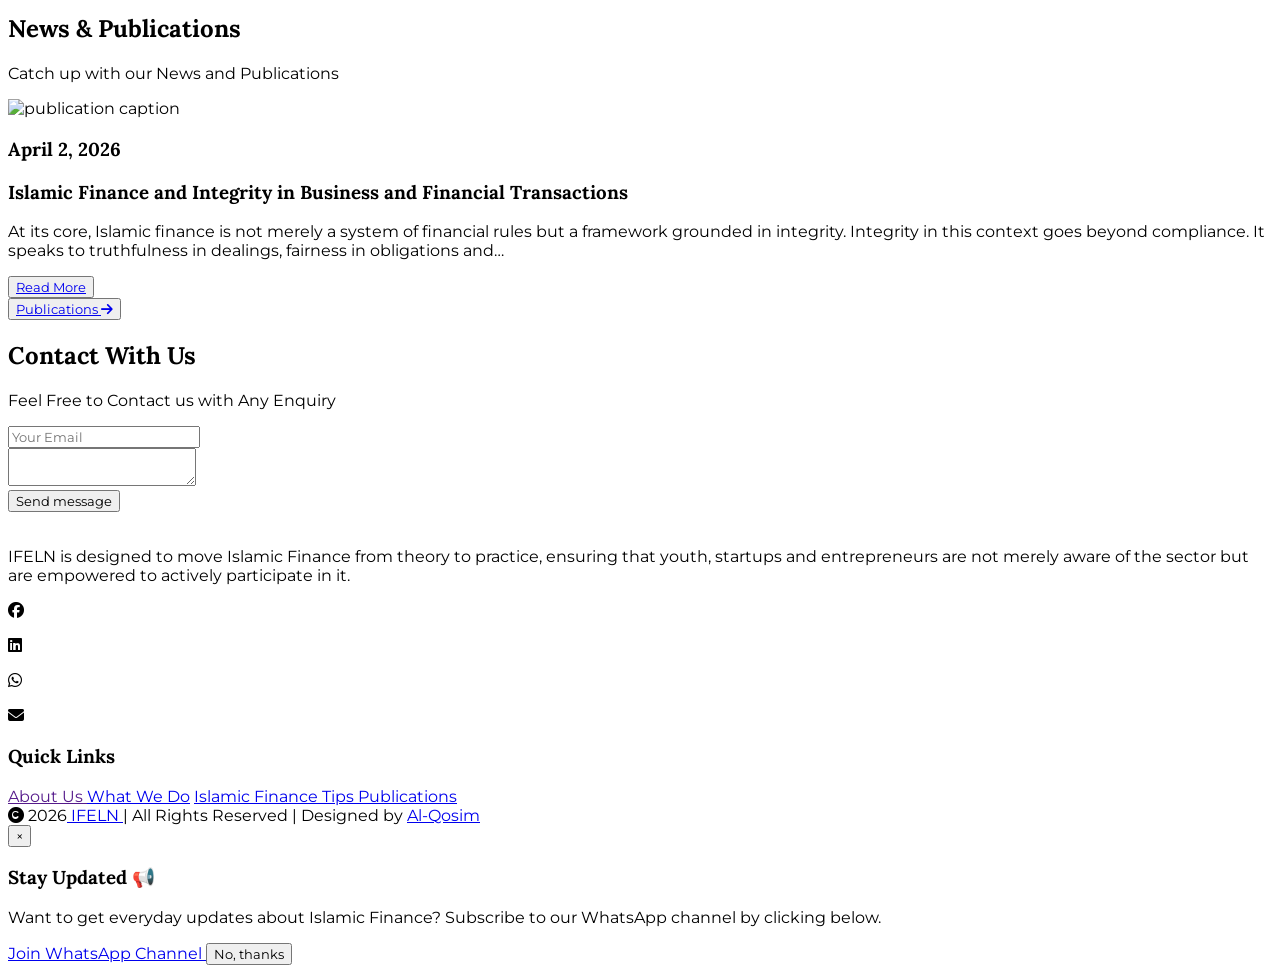
==== commit 1683c301: "update" ====
--- a/index.html
+++ b/index.html
@@ -6,8 +6,8 @@
   <meta name="viewport" content="width=device-width, initial-scale=1.0">
   <meta http-equiv="X-UA-Compatible" content="IE=edge">
   <meta name="description" content="A platform dedicated to advance and promote knowledge and awareness of Islamic finance principles rooted in Sharia'ah compliance. ">
-  <meta name="keywords" content="Al-Hudaa Academy; islmlamic eittquettes; Islamic guidance; qur-an, memorization, revision ">
-  <meta name="author" content="Qosim Muhibudeen">
+  <meta name="keywords" content="Islamic Finance, Islamic Finance Network; ISLAMIC FINANCE AWARENESS & LITERACY; startups and entrepreneurs, Islamic compliance ">
+  <meta name="author" content="IFELNetwork">
   <!-- tailwind-->
   <link href="https://cdnjs.cloudflare.com/ajax/libs/flowbite/1.7.0/flowbite.min.css" rel="stylesheet" />
   <link href="https://cdn.jsdelivr.net/npm/tailwindcss@2.1.2/dist/tailwind.min.css" rel="stylesheet">
@@ -19,7 +19,7 @@
   <link rel="stylesheet" href="https://cdnjs.cloudflare.com/ajax/libs/font-awesome/6.1.1/css/fontawesome.min.css" integrity="sha512-xX2rYBFJSj86W54Fyv1de80DWBq7zYLn2z0I9bIhQG+rxIF6XVJUpdGnsNHWRa6AvP89vtFupEPDP8eZAtu9qA==" crossorigin="anonymous" referrerpolicy="no-referrer" />
   <!-- otg -->
   <meta property="og:image" content="https://muhibqosim.github.io/IFELN/img/logo.png">
-  <meta property="og:url" content="https://muhibqosim.github.io/al-hudaa-academy/index.html">
+  <meta property="og:url" content="https://muhibqosim.github.io/IFELN/">
   <!--css link -->
   <link rel="stylesheet" href="css/main.css">
   
@@ -35,7 +35,7 @@
   <link href="https://fonts.googleapis.com/css2?family=Montserrat:ital,wght@0,100..900;1,100..900&display=swap" rel="stylesheet">
   <link href="https://fonts.googleapis.com/css2?family=Lora:ital,wght@0,400..700;1,400..700&family=Montserrat:ital,wght@0,100..900;1,100..900&display=swap" rel="stylesheet">
   
-  <title>Islamic Finance Emerging Leader Network (IFELN) </title>
+  <title>Islamic Finance Emerging Leader Network (IFELN) - Home </title>
   <!--embedded css style starts here-->
   <style>
     /* Background image for homepage: mobile and desktop*/
@@ -355,7 +355,7 @@
           <div class="swiper-slide">
             <div class="bg-white rounded-2xl shadow-lg overflow-hidden text-center">
               <div class="w-full h-96 overflow-hidden">
-                <img src="img/logo.png" class="w-full h-full object-cover">
+                <img src="https://i.ibb.co/qFMTGyJ6/IMG-20260501-WA0037.jpg" class="w-full h-full object-cover">
               </div>
               <div class="p-5">
                 <h3 class="text-lg font-bold text-gray-800">Soliu Abdullahi Dagbo (LL.B, B.L, ACIBF)</h3>
@@ -364,7 +364,7 @@
                   <a href="#" class="w-10 h-10 flex items-center justify-center rounded-full bg-gray-200 hover:bg-green-600 hover:text-white">
                     <i class="fab fa-facebook-f"></i>
                   </a>
-                  <a href="#" class="w-10 h-10 flex items-center justify-center rounded-full bg-gray-200 hover:bg-green-600 hover:text-white">
+                  <a href="https://linkedin.com/in/abdullahi-soliu-dagbo-1973a9196" class="w-10 h-10 flex items-center justify-center rounded-full bg-gray-200 hover:bg-green-600 hover:text-white">
                     <i class="fab fa-linkedin-in"></i>
                   </a>
                 </div>
@@ -468,9 +468,9 @@
     
     <!-- publications -->
     <section class="px-2.5 py-14 ">
-      <div class=" text-center mb-14">
-        <h2 class="font-bold text-green-600 text-2xl md:text-3xl mt-3 md:mt-10 tracking-tight"> Publications </h2>
-        <p class="text-sm md:text-xl mt-3 md:mt-2 font-light"> Catch up with our Publications </p>
+      <div class=" text-center mb-14"> 
+        <h2 class="font-bold text-green-600 text-2xl md:text-3xl mt-3 md:mt-10 tracking-tight"> News & Publications </h2>
+        <p class="text-sm md:text-xl mt-3 md:mt-2 font-light"> Catch up with our News and Publications </p>
       </div>
       
       <div class="grid grid-cols-1 md:grid-cols-2 gap-5 text-black px-8">
@@ -483,7 +483,7 @@
           <div class="px-2 md:px-4">
             <h3 class="mt-8 md:mt-18 text-gray-900 "> April 2, 2026</h3>
             <!-- topic-->
-            <h3 class="font-bold text-base md:text-xl mt-8 md:mt-18 uppercase"> Islamic Finance and Integrity in Business and Financial Transactions </h3>
+            <h3 class="font-bold text-base md:text-xl mt-8 md:mt-10 uppercase"> Islamic Finance and Integrity in Business and Financial Transactions </h3>
             <!-- display-->
             <p class="mt-8 md:mt-18 text-gray-900"> At its core, Islamic finance is not merely a system of financial rules but a framework grounded in integrity. Integrity in this context goes beyond compliance. It speaks to truthfulness in dealings, fairness in obligations and… </p>
             <!-- display-->
@@ -689,4 +689,4 @@
   
 </body>
 
-</html>
+</html>
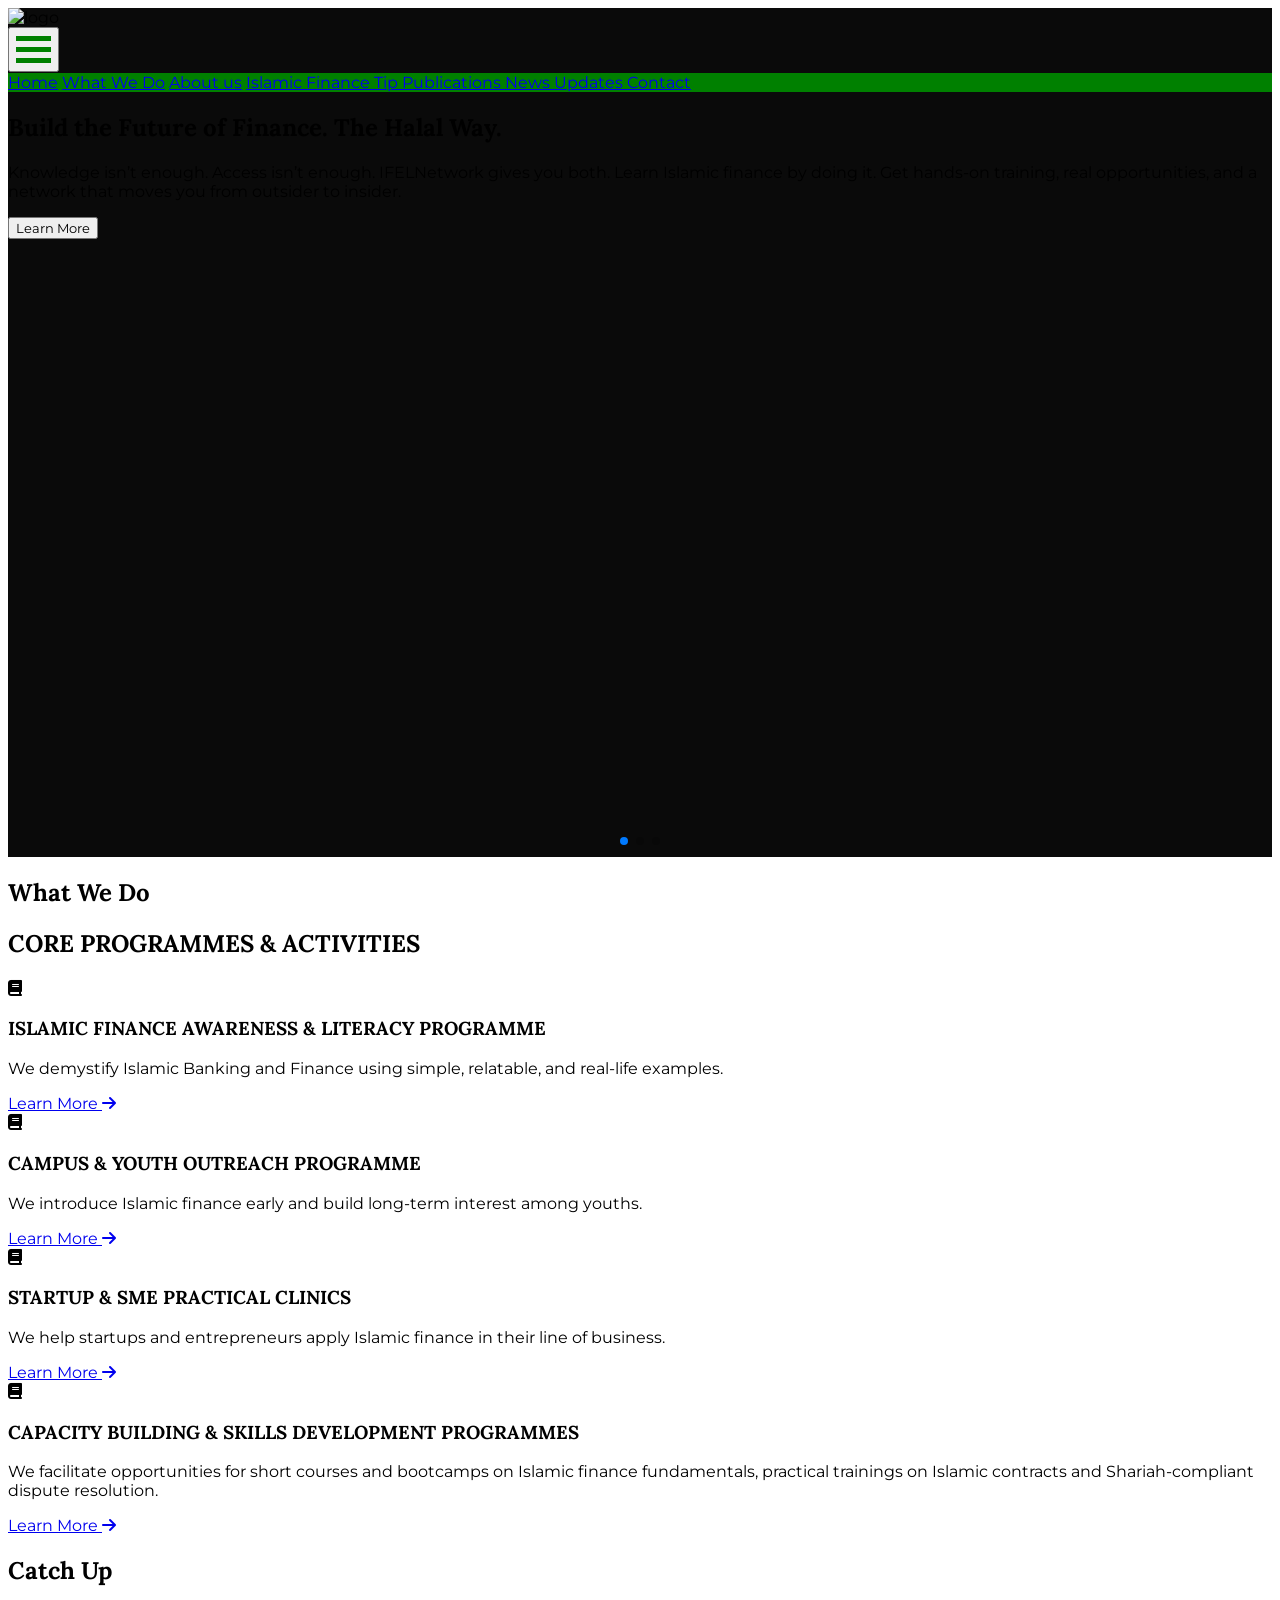
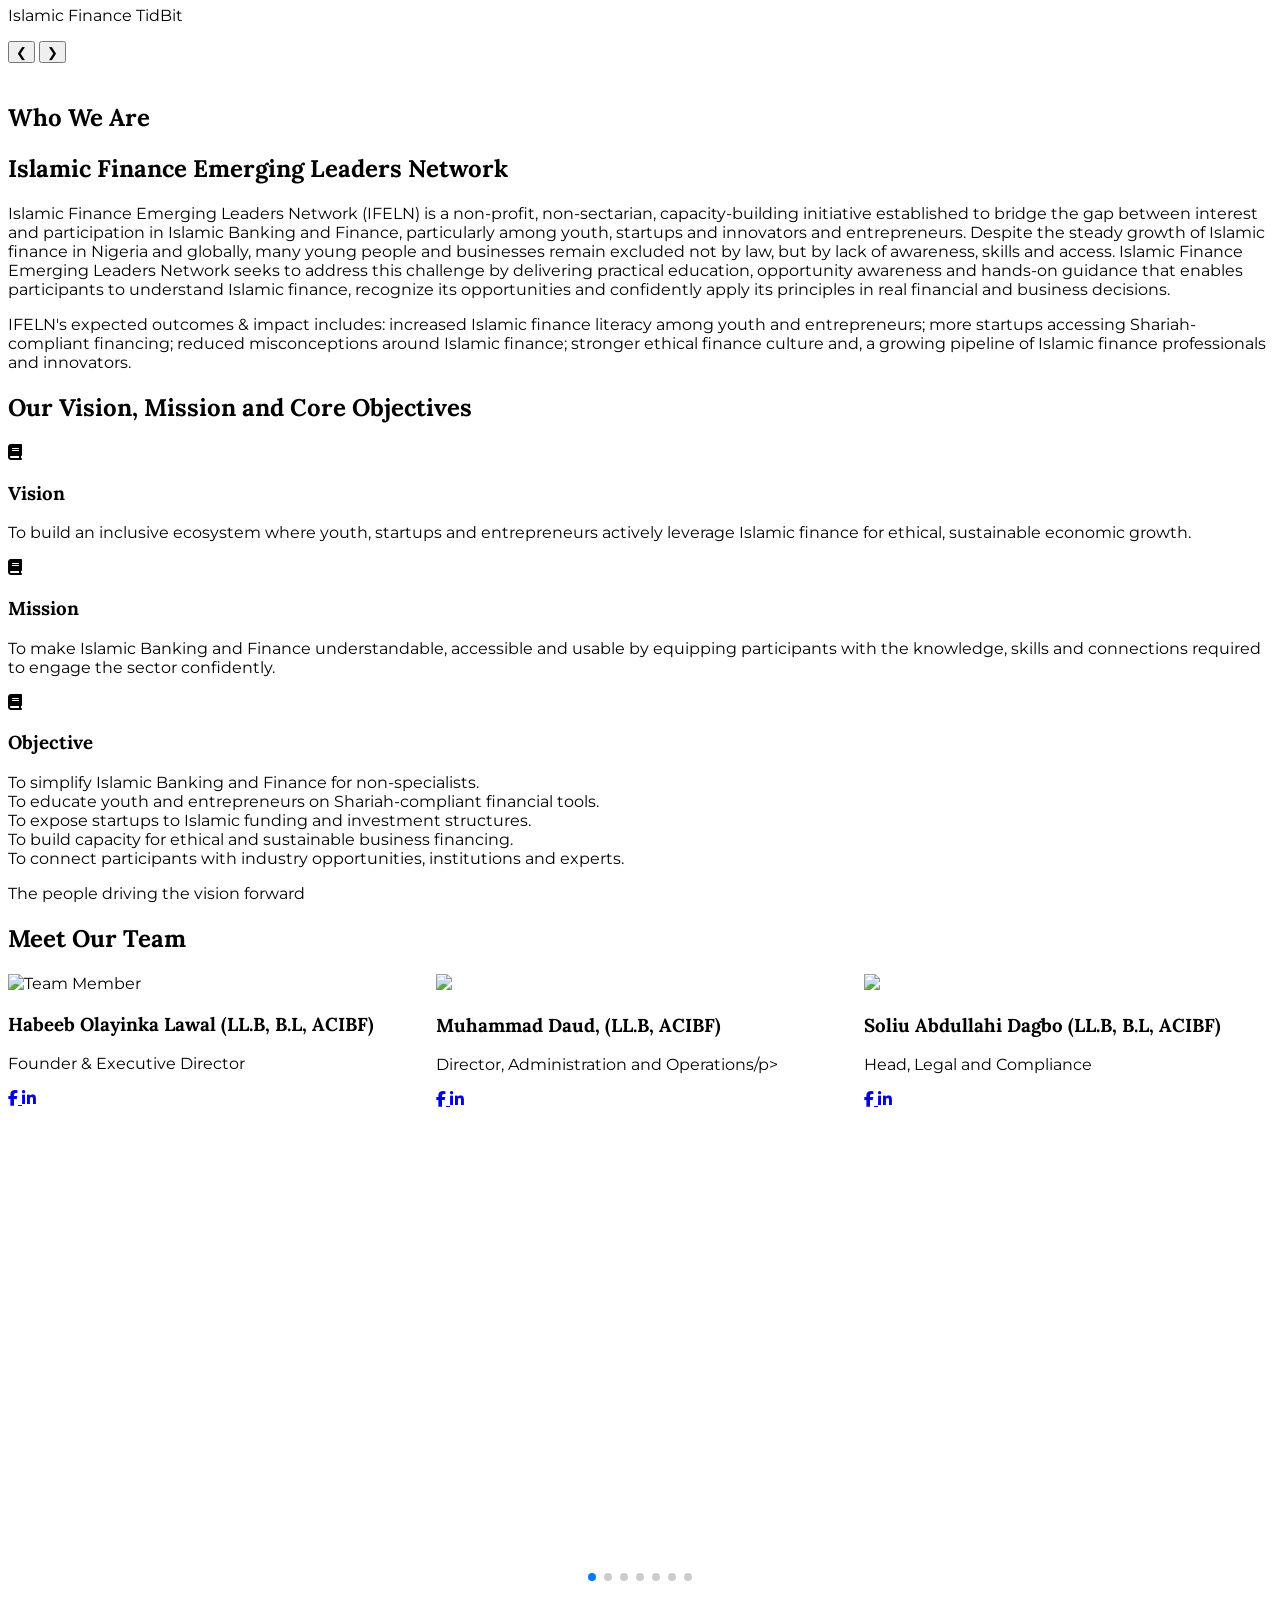
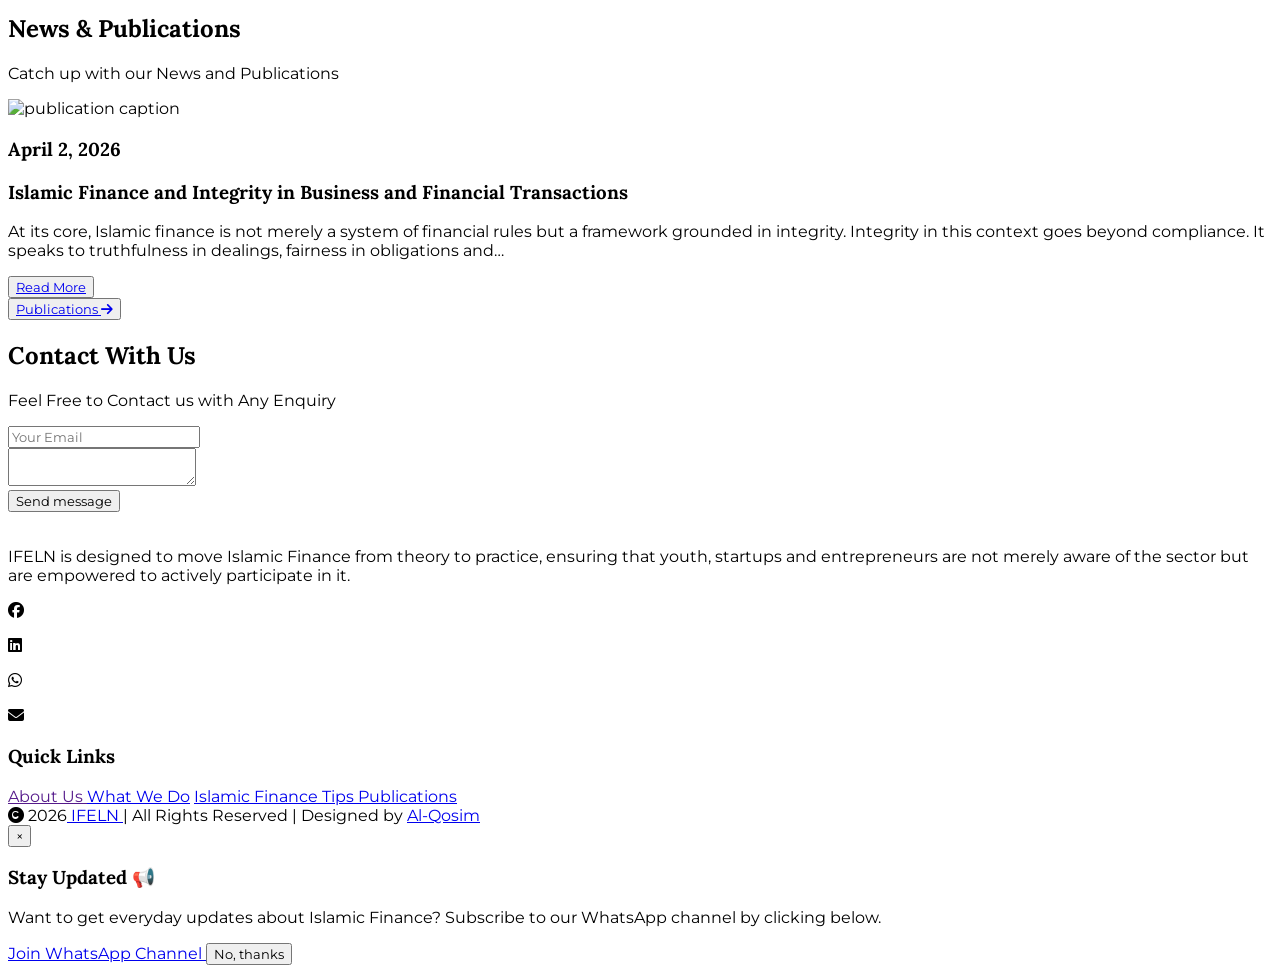
==== commit 225391d4: "update" ====
--- a/index.html
+++ b/index.html
@@ -99,7 +99,8 @@
             <a href="#services" class="block md:py-5  py-2 px-4  font-semibold hover:text-white hover:bg-gray-900"> What We Do</a>
             <a href="#about" class="block md:py-5 py-2 px-4 font-semibold hover:text-white hover:bg-gray-900"> About us</a>
             <a href="#tips" class="block md:py-5 py-2 px-4 font-semibold hover:text-white hover:bg-gray-900"> Islamic Finance Tip </a>
-            <a href="news.html" class="block md:py-5 py-2 px-4 font-semibold hover:text-white hover:bg-gray-900">Publications </a>
+            <a href="pub.html" class="block md:py-5 py-2 px-4 font-semibold hover:text-white hover:bg-gray-900">Publications </a>
+            <a href="news.html" class="block md:py-5 py-2 px-4 font-semibold hover:text-white hover:bg-gray-900">News Updates </a>
             <a href="#message-us" class="block py-2 md:py-5 px-4 font-semibold hover:text-white hover:bg-gray-900">Contact</a>
           </div>
           </div>
@@ -477,7 +478,7 @@
         <!-- news 1  -->
         <article data-aos="fade-up" class="grid bg-gray-100 text-sm md:text-base pb-5 border mb-5">
           <div class=" overflow-hidden rounded-t">
-            <img src="https://i.ibb.co/DfcfvtYZ/IMG-20260501-WA0024.jpg" alt="publication caption" class="w-full h-52  object-center">
+            <img src="https://i.ibb.co/DfcfvtYZ/IMG-20260501-WA0024.jpg" alt="publication caption" class="w-full h-52 md:h-80 object-center">
           </div>
           <!-- date-->
           <div class="px-2 md:px-4">
@@ -546,12 +547,12 @@
       </div>
       
       <!--Quick Links--->
-      <div class="mt-12 md:mt-18 text-sm md:text-base">
+      <div class="md:text-left mt-12 md:mt-18 text-sm md:text-base">
         <h3 class="font-bold text-lg md:text-lg mb-3"> Quick Links</h3>
         <a href="" class="block mb-3"> About Us </a>
         <a href=" " class="block mb-3"> What We Do</a>
         <a href=" " class="block mb-3"> Islamic Finance Tips </a>
-        <a href=" " class="block text-center"> Publications </a>
+        <a href=" " class="block  "> Publications </a>
       </div>
       
     </section>
